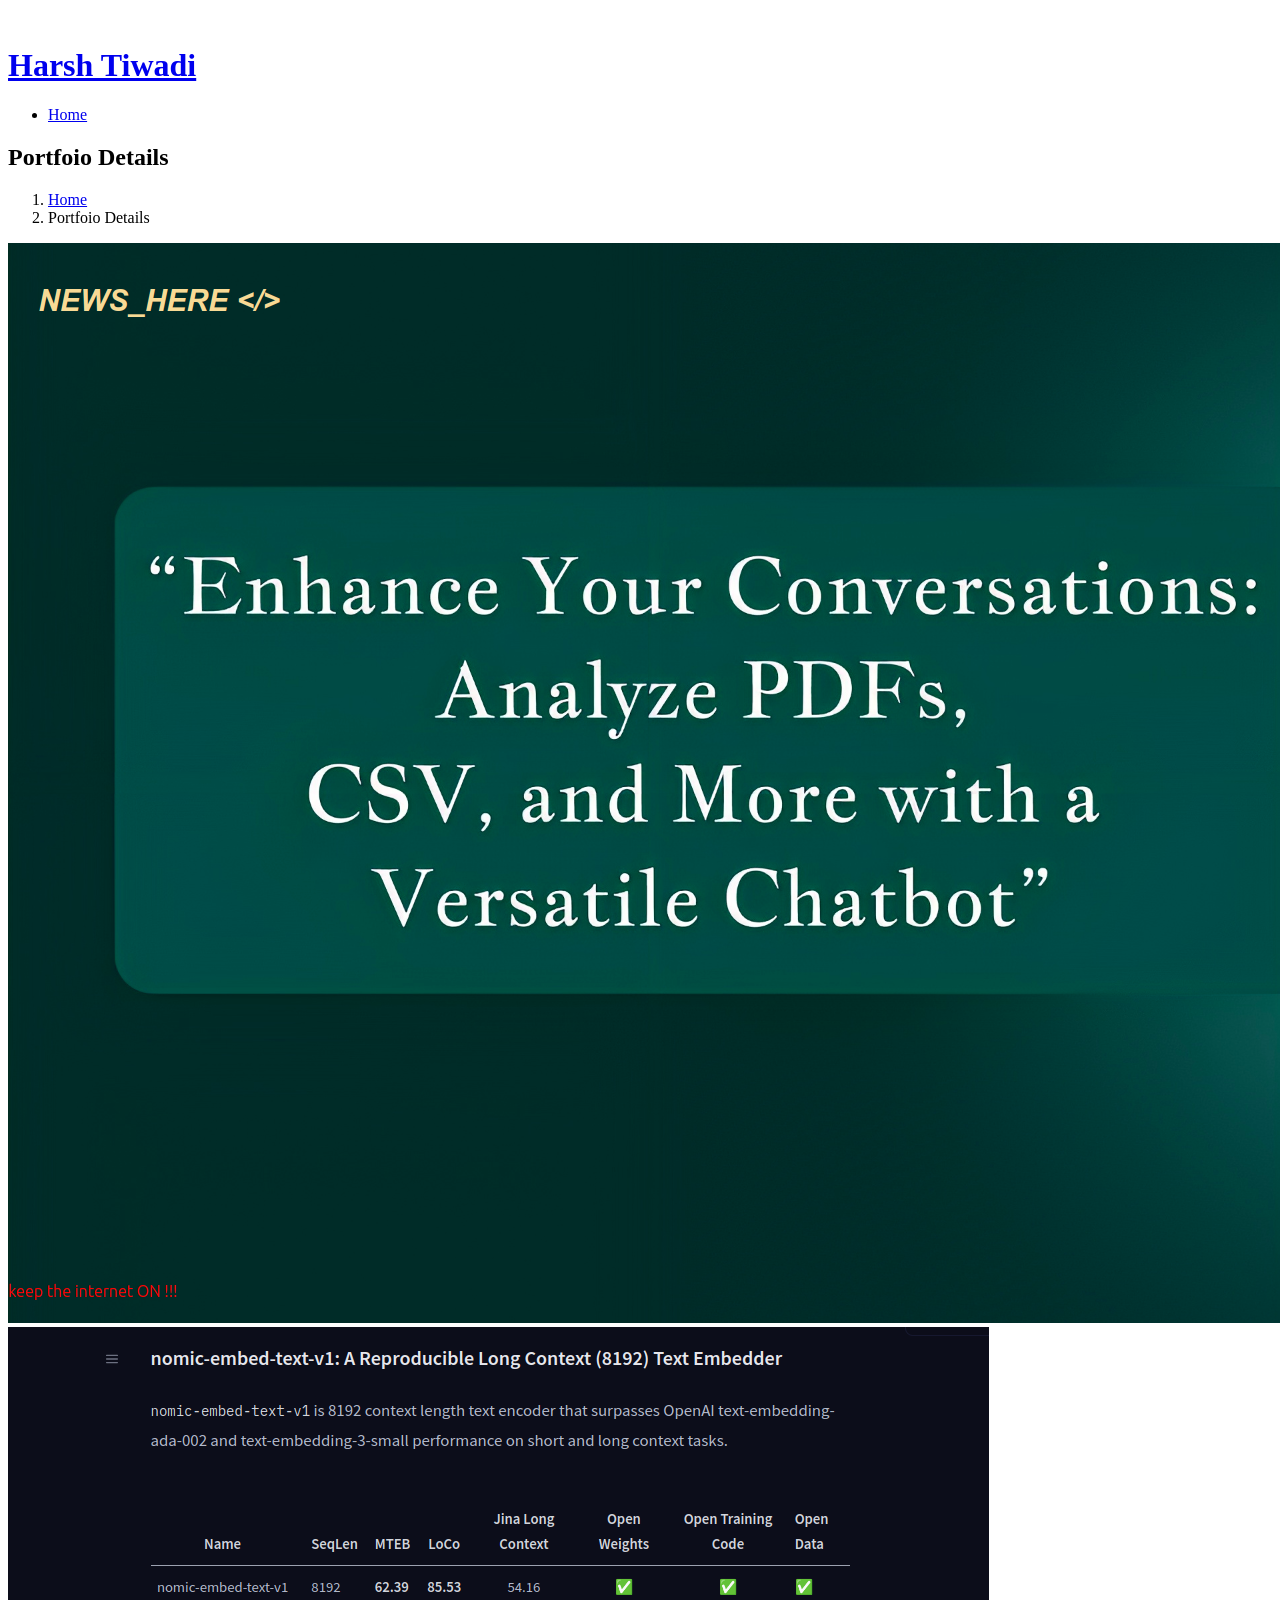
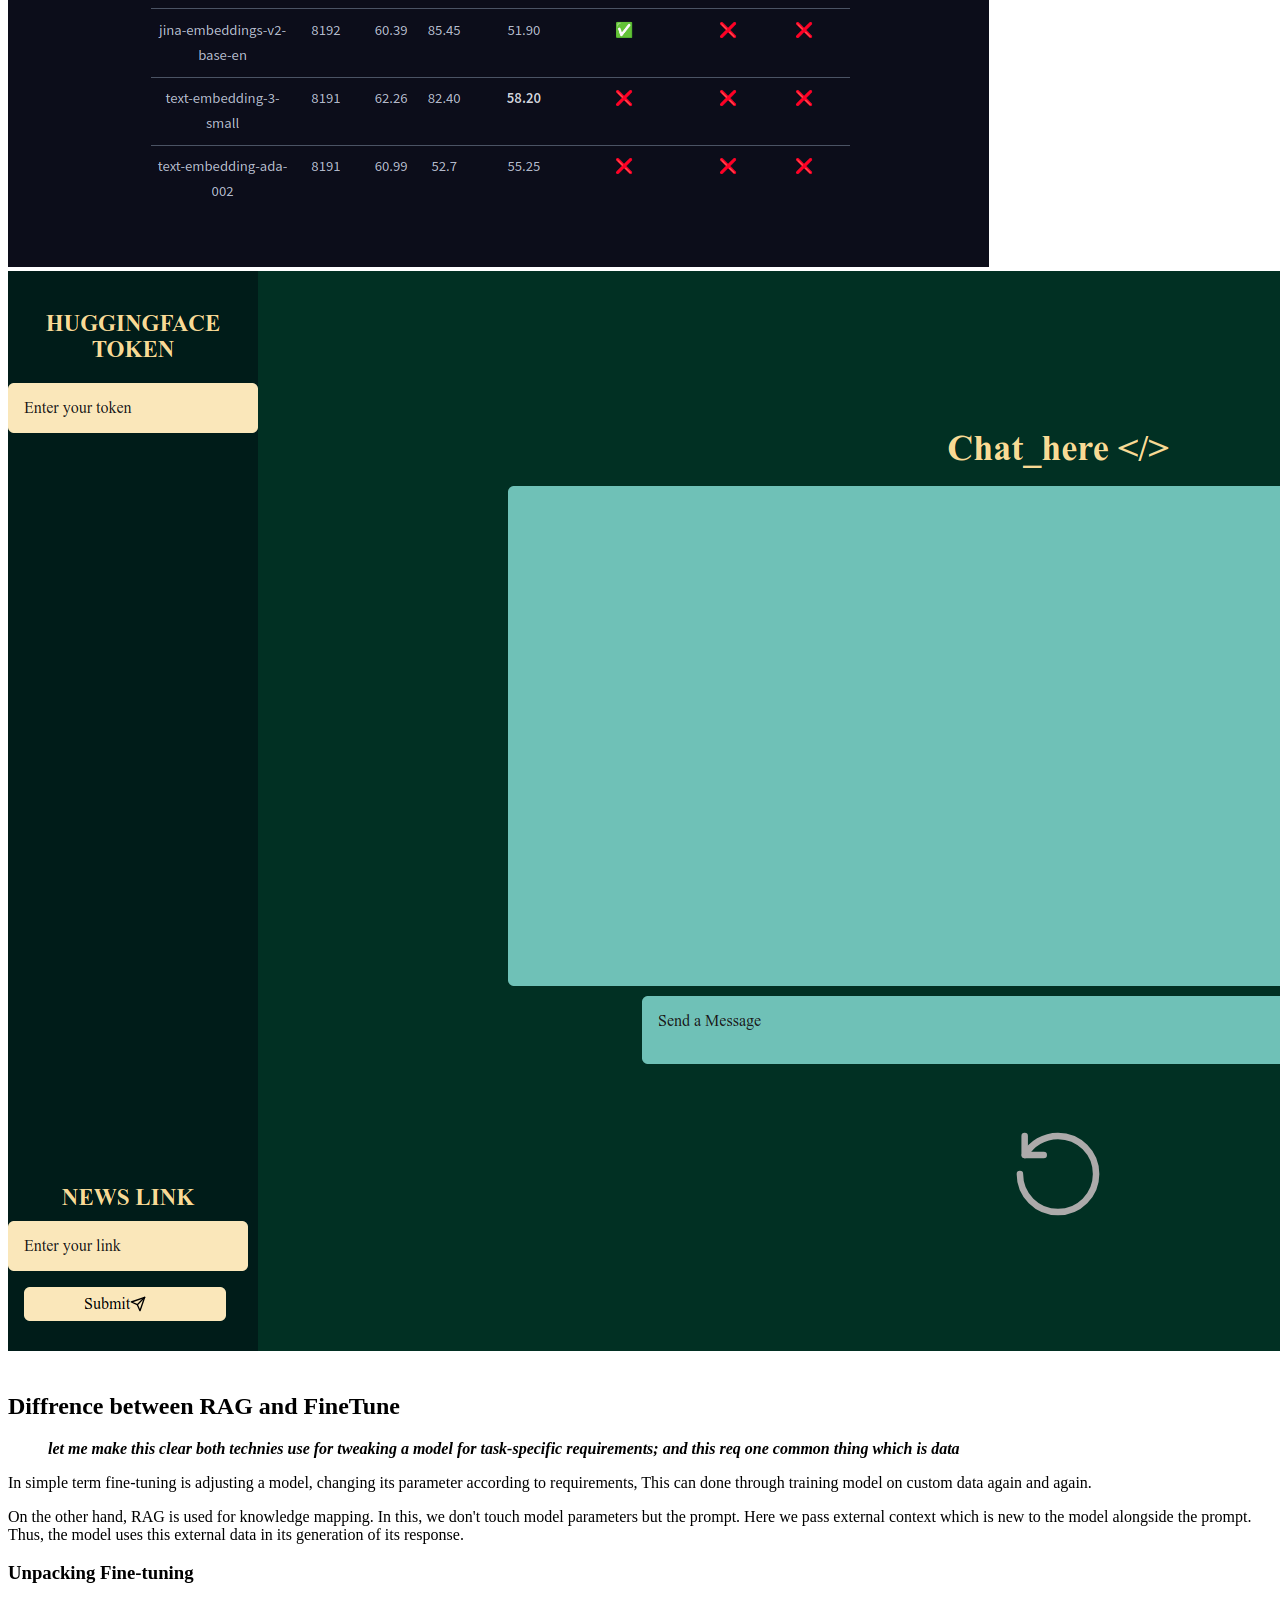
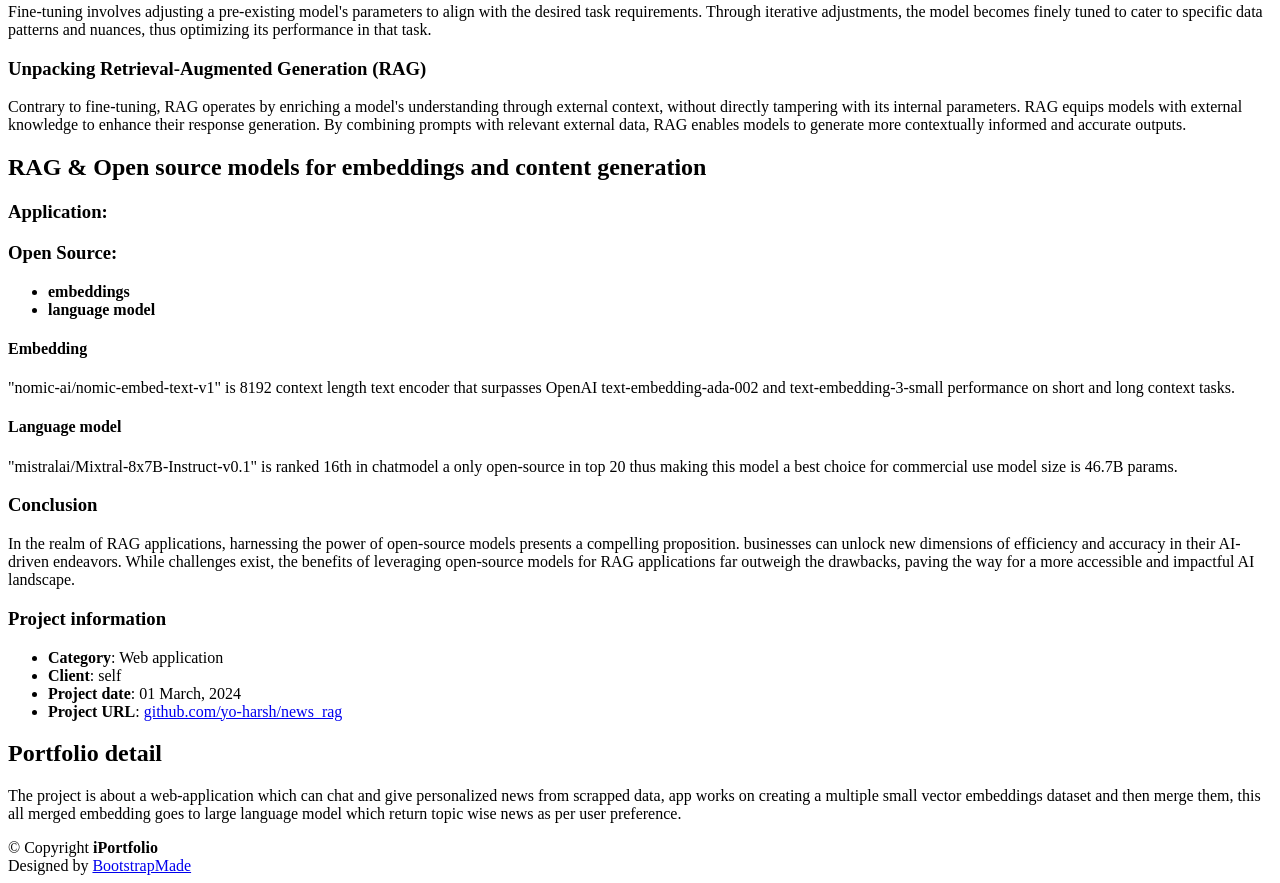
==== project1.html @ 17e48634 "Added new images" ====
<!DOCTYPE html>
<html lang="en">

<head>
  <meta charset="utf-8">
  <meta content="width=device-width, initial-scale=1.0" name="viewport">

  <title>Portfolio Details - iPortfolio Bootstrap Template</title>
  <meta content="" name="description">
  <meta content="" name="keywords">

  <!-- Favicons -->
  <link href="assets/img/favicon.png" rel="icon">
  <link href="assets/img/apple-touch-icon.png" rel="apple-touch-icon">

  <!-- Google Fonts -->
  <link href="https://fonts.googleapis.com/css?family=Open+Sans:300,300i,400,400i,600,600i,700,700i|Raleway:300,300i,400,400i,500,500i,600,600i,700,700i|Poppins:300,300i,400,400i,500,500i,600,600i,700,700i" rel="stylesheet">

  <!-- Vendor CSS Files -->
  <link href="assets/vendor/aos/aos.css" rel="stylesheet">
  <link href="assets/vendor/bootstrap/css/bootstrap.min.css" rel="stylesheet">
  <link href="assets/vendor/bootstrap-icons/bootstrap-icons.css" rel="stylesheet">
  <link href="assets/vendor/boxicons/css/boxicons.min.css" rel="stylesheet">
  <link href="assets/vendor/glightbox/css/glightbox.min.css" rel="stylesheet">
  <link href="assets/vendor/swiper/swiper-bundle.min.css" rel="stylesheet">

  <!-- Template Main CSS File -->
  <link href="assets/css/style.css" rel="stylesheet">

  <!-- =======================================================
  * Template Name: iPortfolio
  * Updated: Nov 17 2023 with Bootstrap v5.3.2
  * Template URL: https://bootstrapmade.com/iportfolio-bootstrap-portfolio-websites-template/
  * Author: BootstrapMade.com
  * License: https://bootstrapmade.com/license/
  ======================================================== -->
</head>

<body>

  <!-- ======= Mobile nav toggle button ======= -->
  <i class="bi bi-list mobile-nav-toggle d-xl-none"></i>

  <!-- ======= Header ======= -->
  <header id="header">
    <div class="d-flex flex-column">

      <div class="profile">
        <img src="assets/img/profile-img.png" alt="" class="img-fluid rounded-circle">
        <h1 class="text-light"><a href="index.html">Harsh Tiwadi</a></h1>
        <div class="social-links mt-3 text-center">
          <a href="https://www.linkedin.com/in/harshtiwadi/" target="_blank" class="linkedin"><i class="bx bxl-linkedin"></i></a>
          <a href="https://github.com/yo-harsh" target="_blank" class="github"><i class="bx bxl-github"></i></a>
          <a href="mailto:harshtiwadi03@gmail.com" target="_blank" class="github"><i class="bx bxl-gmail"></i></a>
        </div>
      </div>

      <nav id="navbar" class="nav-menu navbar">
        <ul>
          <li><a href="index.html" class="nav-link scrollto active"><i class="bx bx-home"></i> <span>Home</span></a></li>
        </ul>
      </nav><!-- .nav-menu -->
    </div>
  </header><!-- End Header -->

  <main id="main">

    <!-- ======= Breadcrumbs ======= -->
    <section id="breadcrumbs" class="breadcrumbs">
      <div class="container">

        <div class="d-flex justify-content-between align-items-center">
          <h2>Portfoio Details</h2>
          <ol>
            <li><a href="index.html">Home</a></li>
            <li>Portfoio Details</li>
          </ol>
        </div>

      </div>
    </section><!-- End Breadcrumbs -->

    <!-- ======= Portfolio Details Section ======= -->
    <section id="portfolio-details" class="portfolio-details">
      <div class="container">


        <div class="row gy-4">

          <div class="col-lg-8">
            <div class="portfolio-details-slider swiper">
              <div class="swiper-wrapper align-items-center">

                <div class="swiper-slide">
                  <img src="assets/img/project1/Screenshot from 2024-03-22 08-34-01.png" alt="">
                  </div>

                <div class="swiper-slide">
                  <img src="assets/img/project1/Screenshot from 2024-04-02 19-41-05.png" alt="">
                </div>

                <div class="swiper-slide">
                  <img src="assets/img/project1/Screenshot from 2024-03-22 08-34-13.png" alt="">
                </div>



              </div>
              <div class="swiper-pagination"></div>
            </div>
            <div class="">
              <br>
                  <b><h1>Diffrence between RAG and FineTune</h1></b>

                  <blockquote>
                    <b><p><em>let me make this clear both technies use for tweaking a model for task-specific requirements; and this req one common thing which is data</em></p></b>
                  </blockquote>

                  <p>In simple term fine-tuning is adjusting a model, changing its parameter according to requirements, This can done through training model on custom data again and again.</p>

                  <p>On the other hand, RAG is used for knowledge mapping. In this, we don't touch model parameters but the prompt. Here we pass external context which is new to the model alongside the prompt. Thus, the model uses this external data in its generation of its response.</p>

                  <h3>Unpacking Fine-tuning</h3>

                  <p>Fine-tuning involves adjusting a pre-existing model's parameters to align with the desired task requirements. Through iterative adjustments, the model becomes finely tuned to cater to specific data patterns and nuances, thus optimizing its performance in that task.</p>

                  <h3>Unpacking Retrieval-Augmented Generation (RAG)</h3>

                  <p>Contrary to fine-tuning, RAG operates by enriching a model's understanding through external context, without directly tampering with its internal parameters. RAG equips models with external knowledge to enhance their response generation. By combining prompts with relevant external data, RAG enables models to generate more contextually informed and accurate outputs.</p>

                  <h1>RAG & Open source models for embeddings and content generation</h1>

                  <h3>Application:</h3>

                  <h3>Open Source:</h3>

                  <ul>
                    <li><strong>embeddings</strong></li>
                    <li><strong>language model</strong></li>
                  </ul>

                  <h4>Embedding</h4>

                  <p>"nomic-ai/nomic-embed-text-v1" is 8192 context length text encoder that surpasses OpenAI text-embedding-ada-002 and text-embedding-3-small performance on short and long context tasks.</p>

                  <h4>Language model</h4>

                  <p>"mistralai/Mixtral-8x7B-Instruct-v0.1" is ranked 16th in chatmodel a only open-source in top 20 thus making this model a best choice for commercial use model size is 46.7B params.</p>

                  <h3>Conclusion</h3>

                  <p>In the realm of RAG applications, harnessing the power of open-source models presents a compelling proposition. businesses can unlock new dimensions of efficiency and accuracy in their AI-driven endeavors. While challenges exist, the benefits of leveraging open-source models for RAG applications far outweigh the drawbacks, paving the way for a more accessible and impactful AI landscape.</p>
                </div>
          </div>

          <div class="col-lg-4">
            <div class="portfolio-info">
              <h3>Project information</h3>
              <ul>
                <li><strong>Category</strong>: Web application</li>
                <li><strong>Client</strong>: self</li>
                <li><strong>Project date</strong>: 01 March, 2024</li>
                <li><strong>Project URL</strong>: <a href="https://github.com/yo-harsh/news_rag">github.com/yo-harsh/news_rag</a></li>
              </ul>
            </div>
            <div class="project-description">
              <h2>Portfolio detail</h2>
              <p>
                The project is about a web-application which can chat and give personalized news from scrapped data, app works on creating a multiple small vector embeddings dataset and then merge them, this all merged embedding goes to large language model which return topic wise news as per user preference.
              </p>
            </div>
          </div>

        </div>

      </div>
    </section><!-- End Portfolio Details Section -->

  </main><!-- End #main -->

  <!-- ======= Footer ======= -->
  <footer id="footer">
    <div class="container">
      <div class="copyright">
        &copy; Copyright <strong><span>iPortfolio</span></strong>
      </div>
      <div class="credits">
        <!-- All the links in the footer should remain intact. -->
        <!-- You can delete the links only if you purchased the pro version. -->
        <!-- Licensing information: https://bootstrapmade.com/license/ -->
        <!-- Purchase the pro version with working PHP/AJAX contact form: https://bootstrapmade.com/iportfolio-bootstrap-portfolio-websites-template/ -->
        Designed by <a href="https://bootstrapmade.com/">BootstrapMade</a>
      </div>
    </div>
  </footer><!-- End  Footer -->

  <a href="#" class="back-to-top d-flex align-items-center justify-content-center"><i class="bi bi-arrow-up-short"></i></a>

  <!-- Vendor JS Files -->
  <script src="assets/vendor/purecounter/purecounter_vanilla.js"></script>
  <script src="assets/vendor/aos/aos.js"></script>
  <script src="assets/vendor/bootstrap/js/bootstrap.bundle.min.js"></script>
  <script src="assets/vendor/glightbox/js/glightbox.min.js"></script>
  <script src="assets/vendor/isotope-layout/isotope.pkgd.min.js"></script>
  <script src="assets/vendor/swiper/swiper-bundle.min.js"></script>
  <script src="assets/vendor/typed.js/typed.umd.js"></script>
  <script src="assets/vendor/waypoints/noframework.waypoints.js"></script>
  <script src="assets/vendor/php-email-form/validate.js"></script>

  <!-- Template Main JS File -->
  <script src="assets/js/main.js"></script>

</body>

</html>
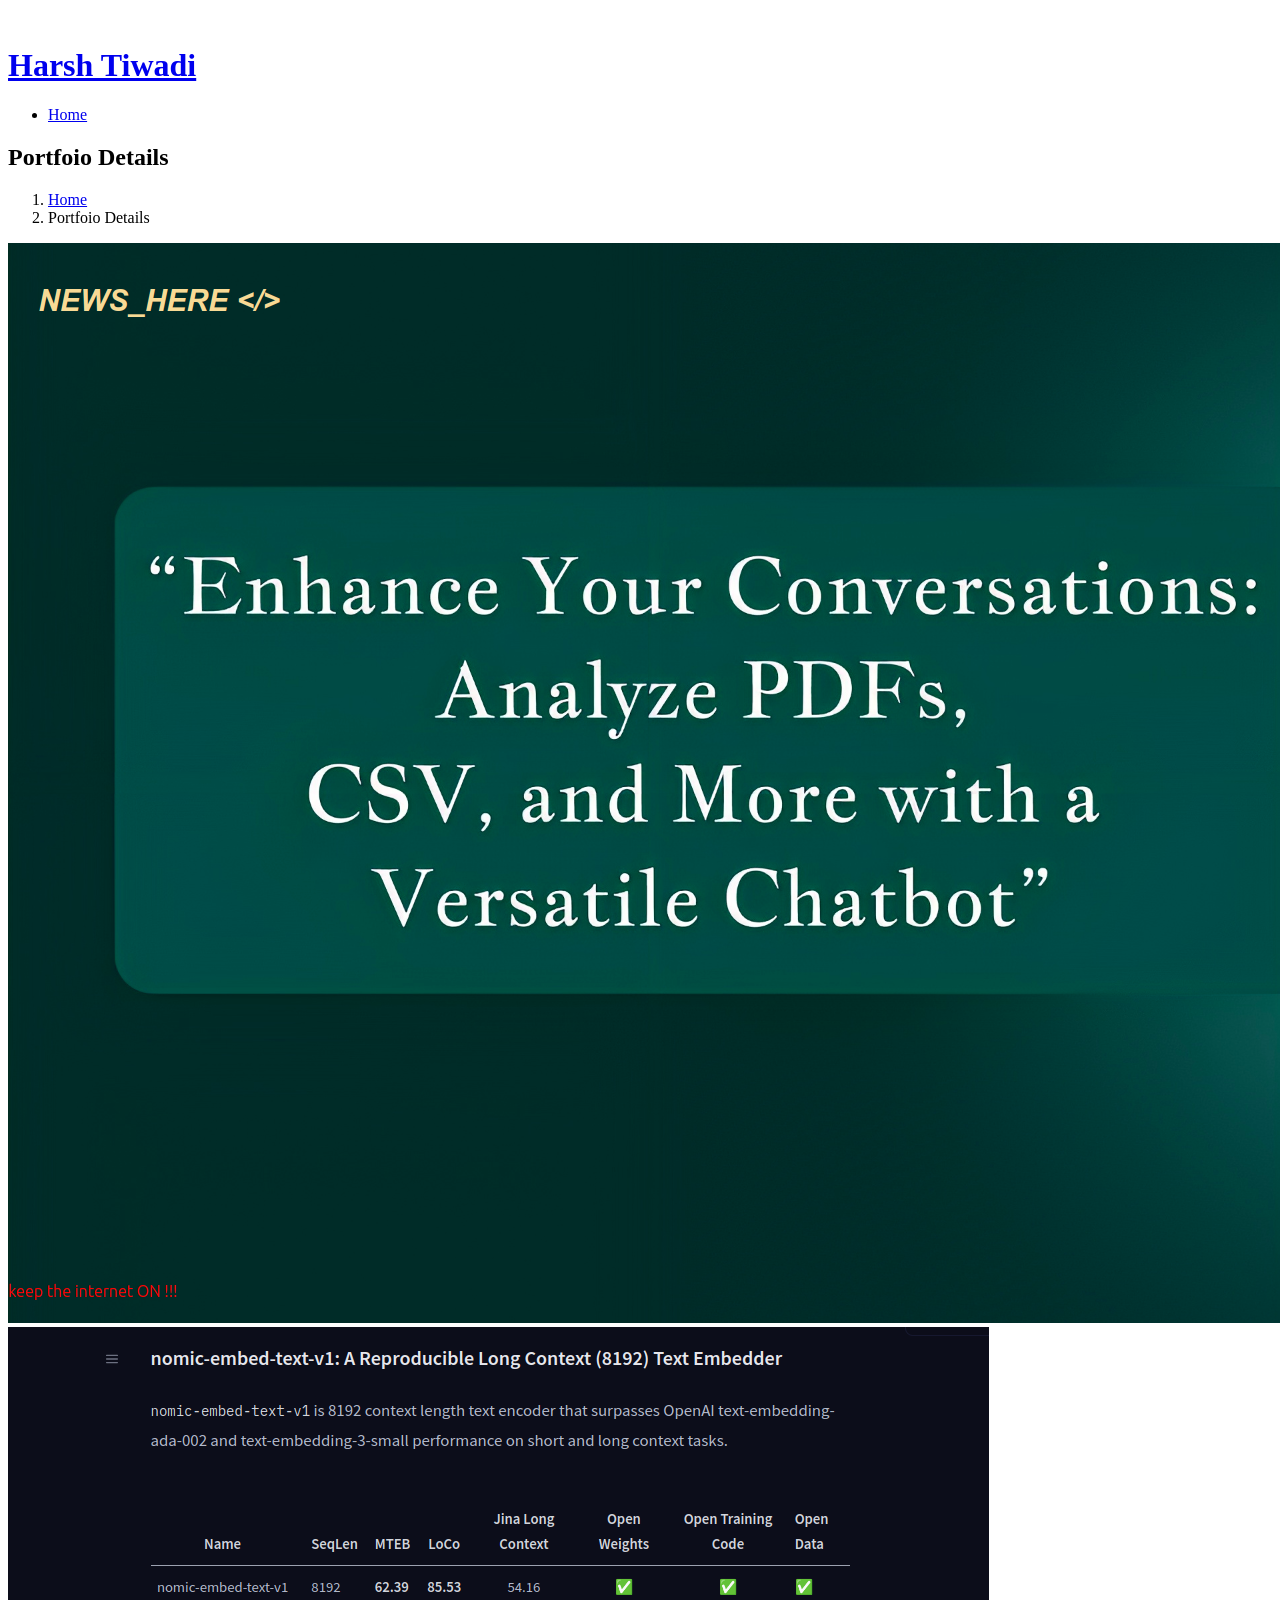
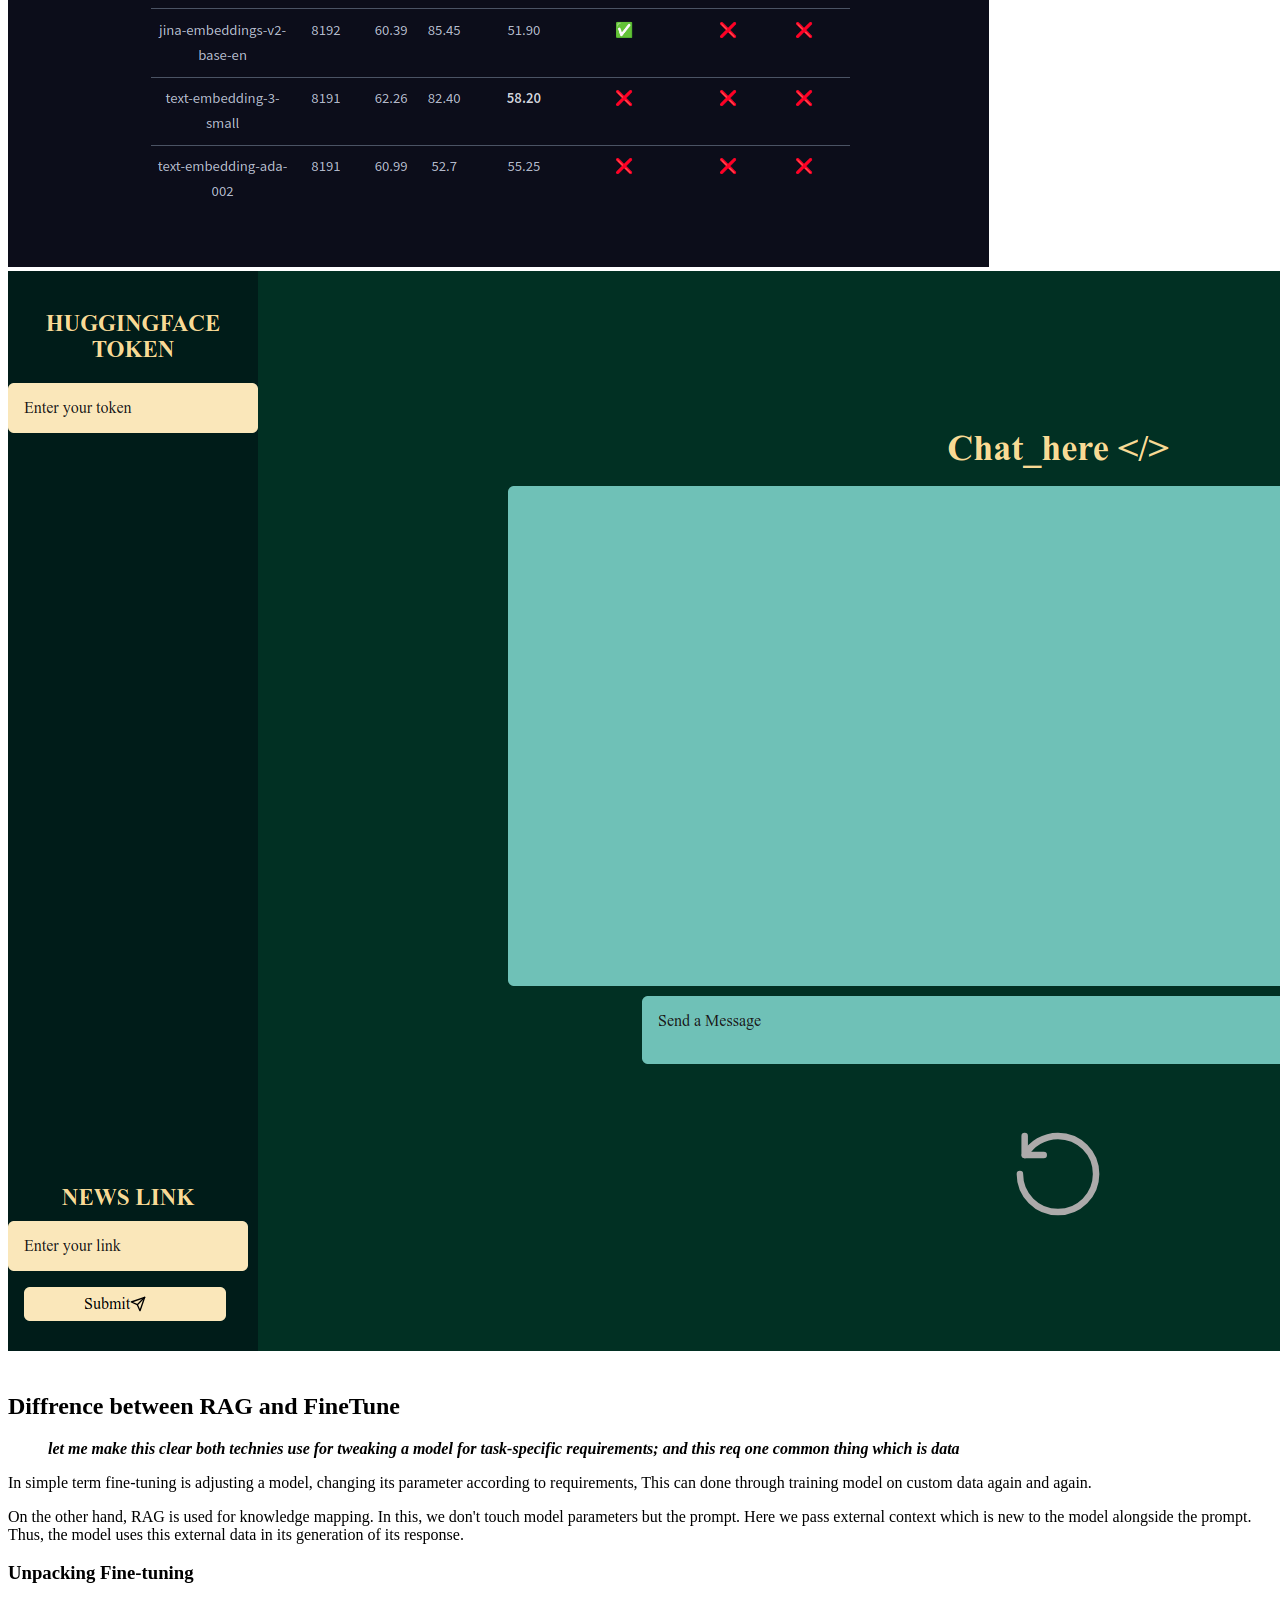
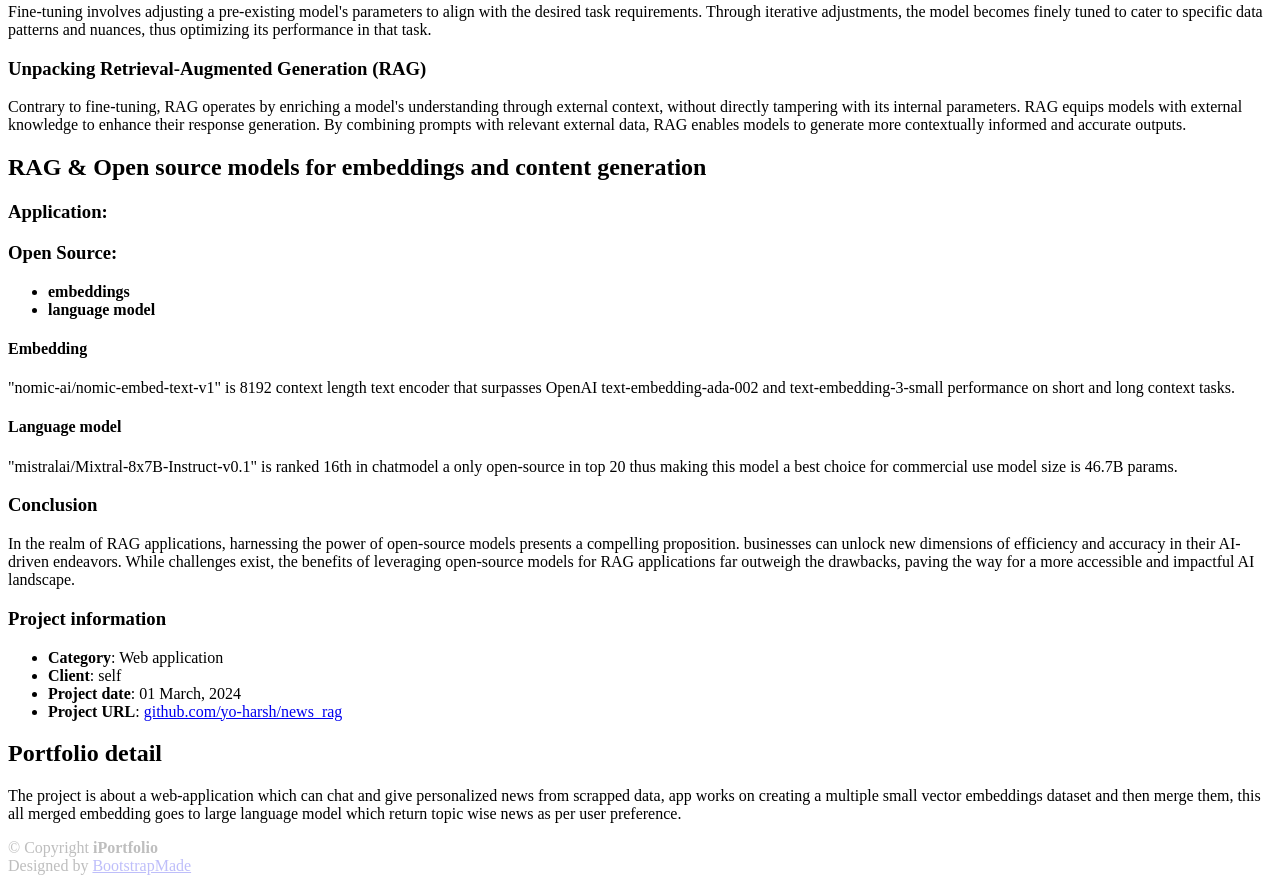
==== commit 26a86c10: "Update" ====
--- a/project1.html
+++ b/project1.html
@@ -179,7 +179,7 @@
   </main><!-- End #main -->
 
   <!-- ======= Footer ======= -->
-  <footer id="footer">
+  <footer id="footer" style="opacity: 0.25;">
     <div class="container">
       <div class="copyright">
         &copy; Copyright <strong><span>iPortfolio</span></strong>
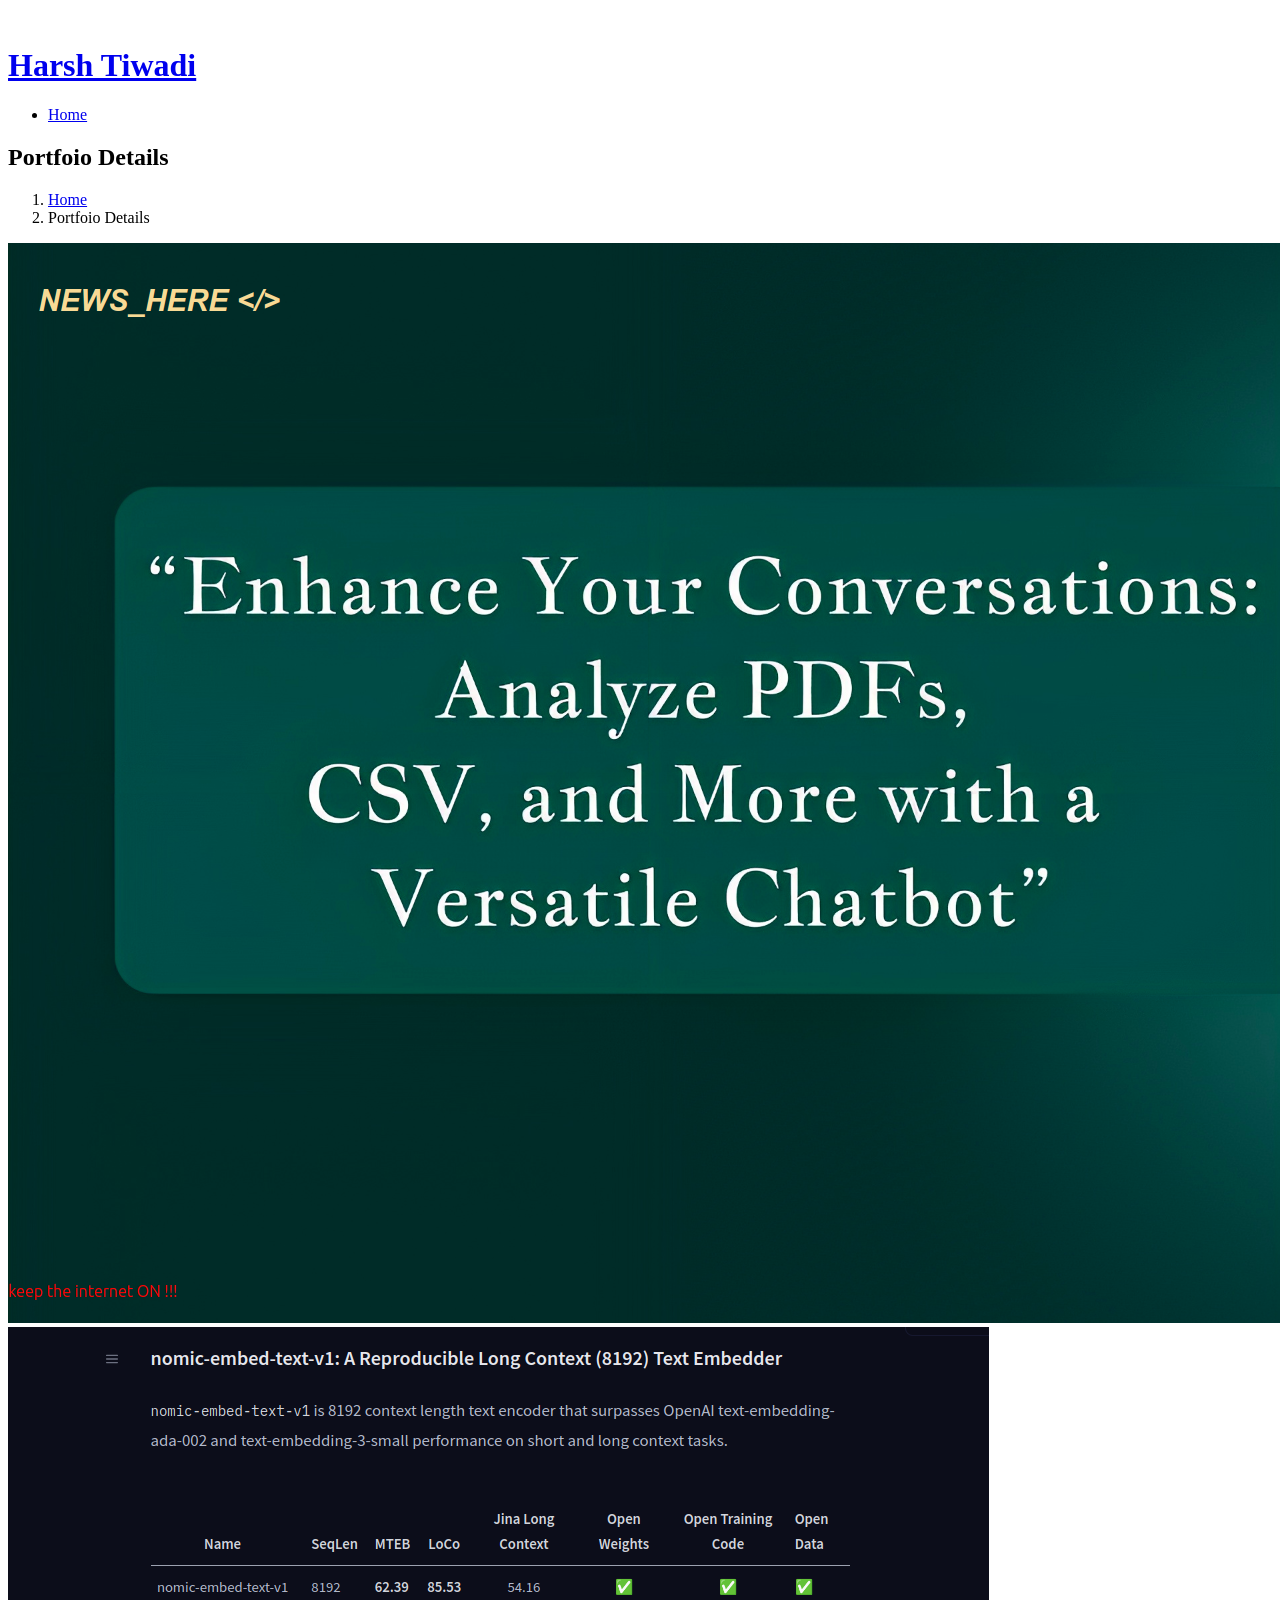
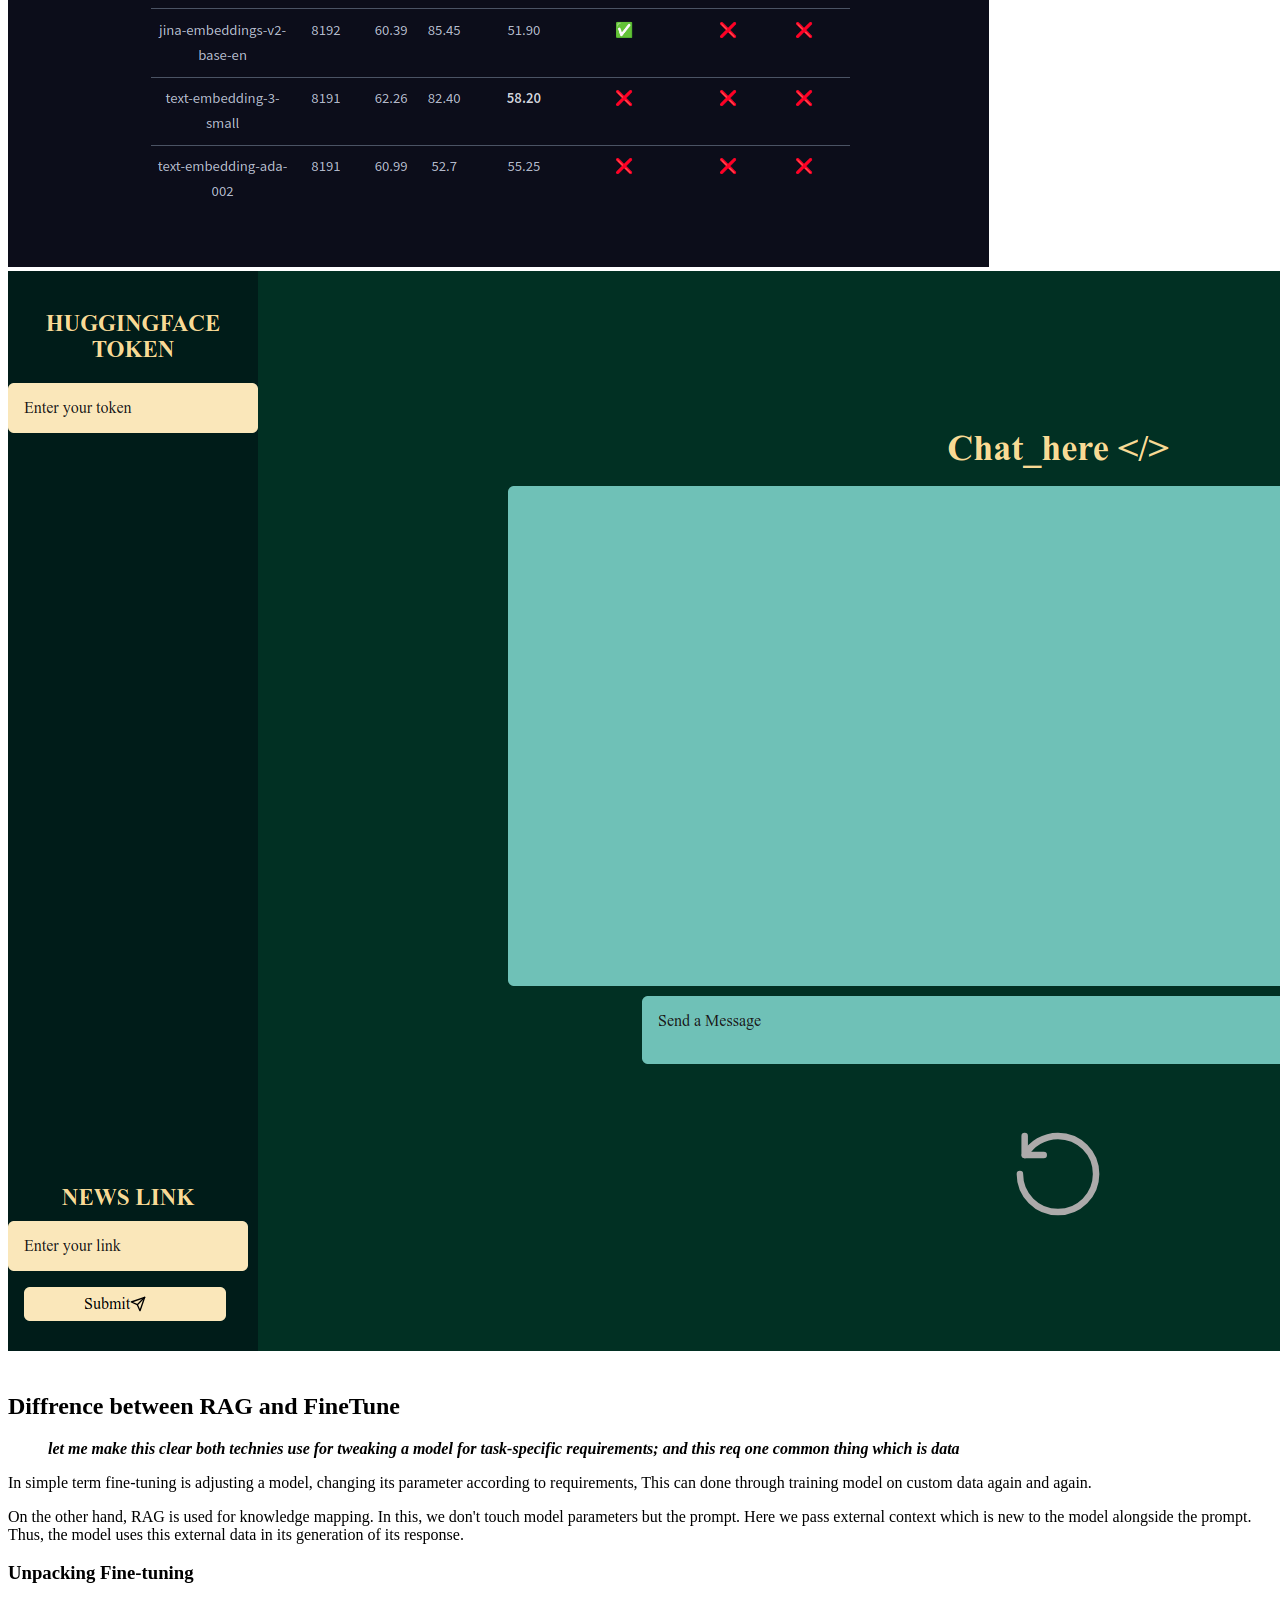
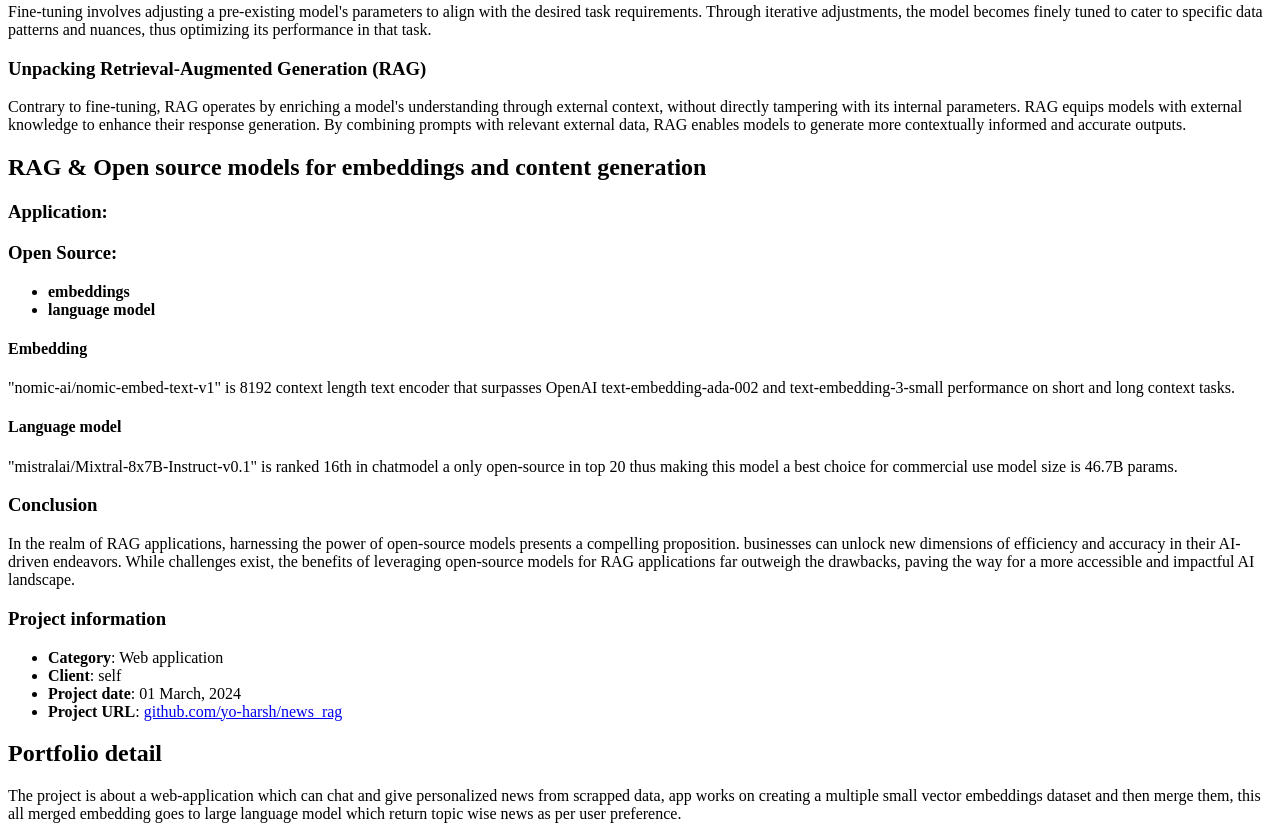
==== commit d1636994: "updated" ====
--- a/project1.html
+++ b/project1.html
@@ -178,22 +178,6 @@
 
   </main><!-- End #main -->
 
-  <!-- ======= Footer ======= -->
-  <footer id="footer" style="opacity: 0.25;">
-    <div class="container">
-      <div class="copyright">
-        &copy; Copyright <strong><span>iPortfolio</span></strong>
-      </div>
-      <div class="credits">
-        <!-- All the links in the footer should remain intact. -->
-        <!-- You can delete the links only if you purchased the pro version. -->
-        <!-- Licensing information: https://bootstrapmade.com/license/ -->
-        <!-- Purchase the pro version with working PHP/AJAX contact form: https://bootstrapmade.com/iportfolio-bootstrap-portfolio-websites-template/ -->
-        Designed by <a href="https://bootstrapmade.com/">BootstrapMade</a>
-      </div>
-    </div>
-  </footer><!-- End  Footer -->
-
   <a href="#" class="back-to-top d-flex align-items-center justify-content-center"><i class="bi bi-arrow-up-short"></i></a>
 
   <!-- Vendor JS Files -->
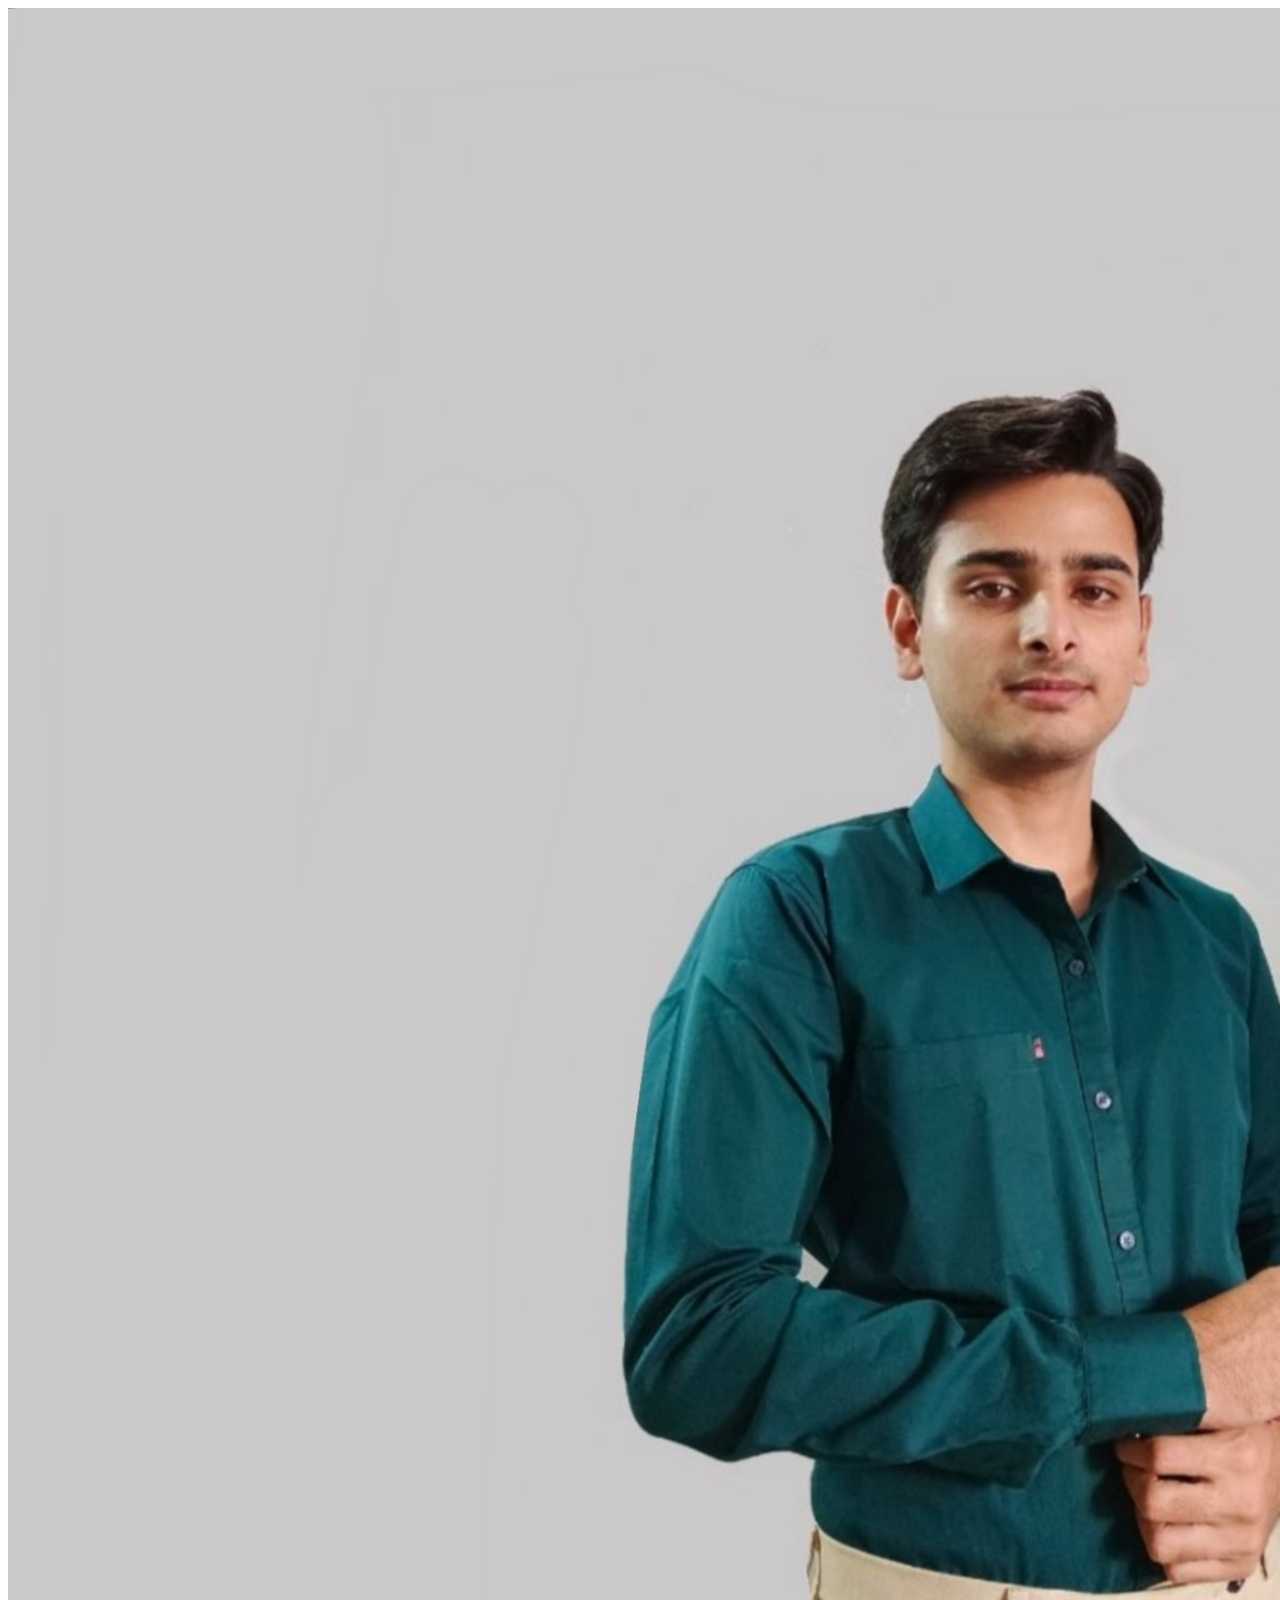
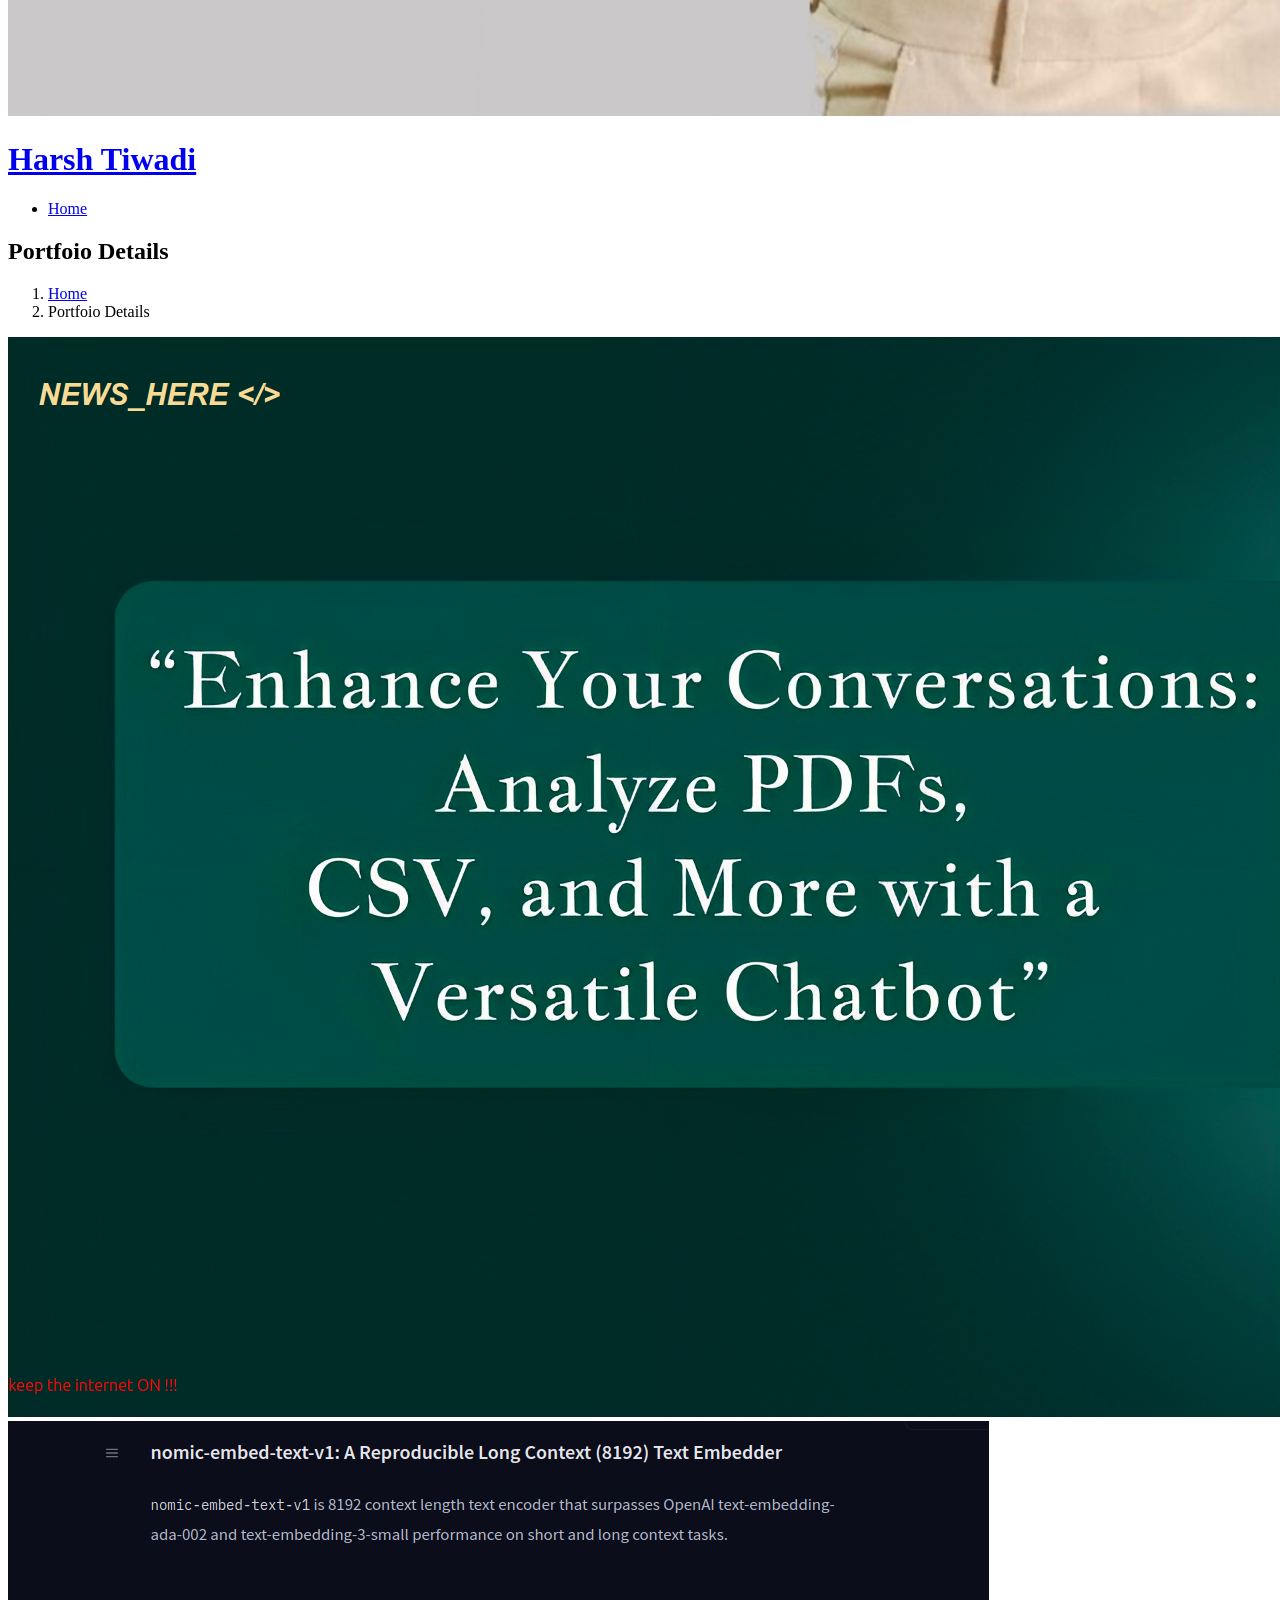
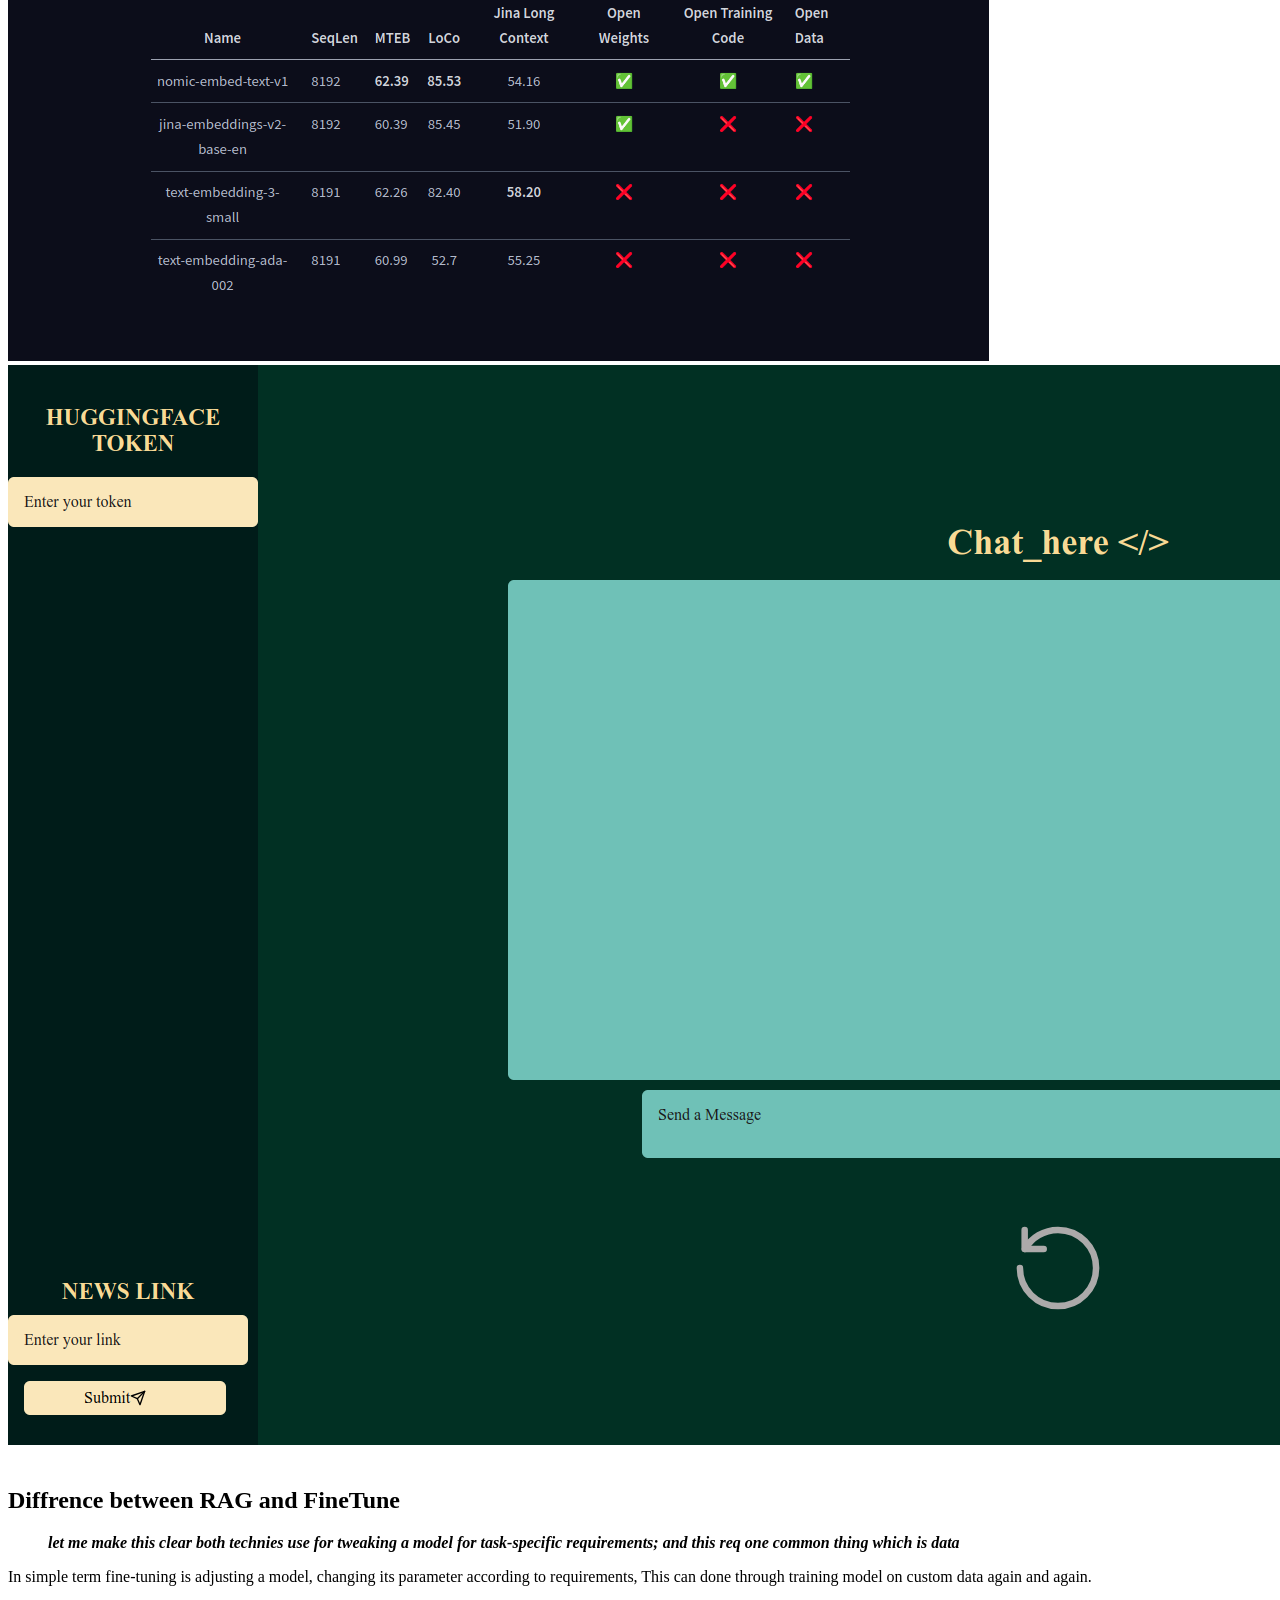
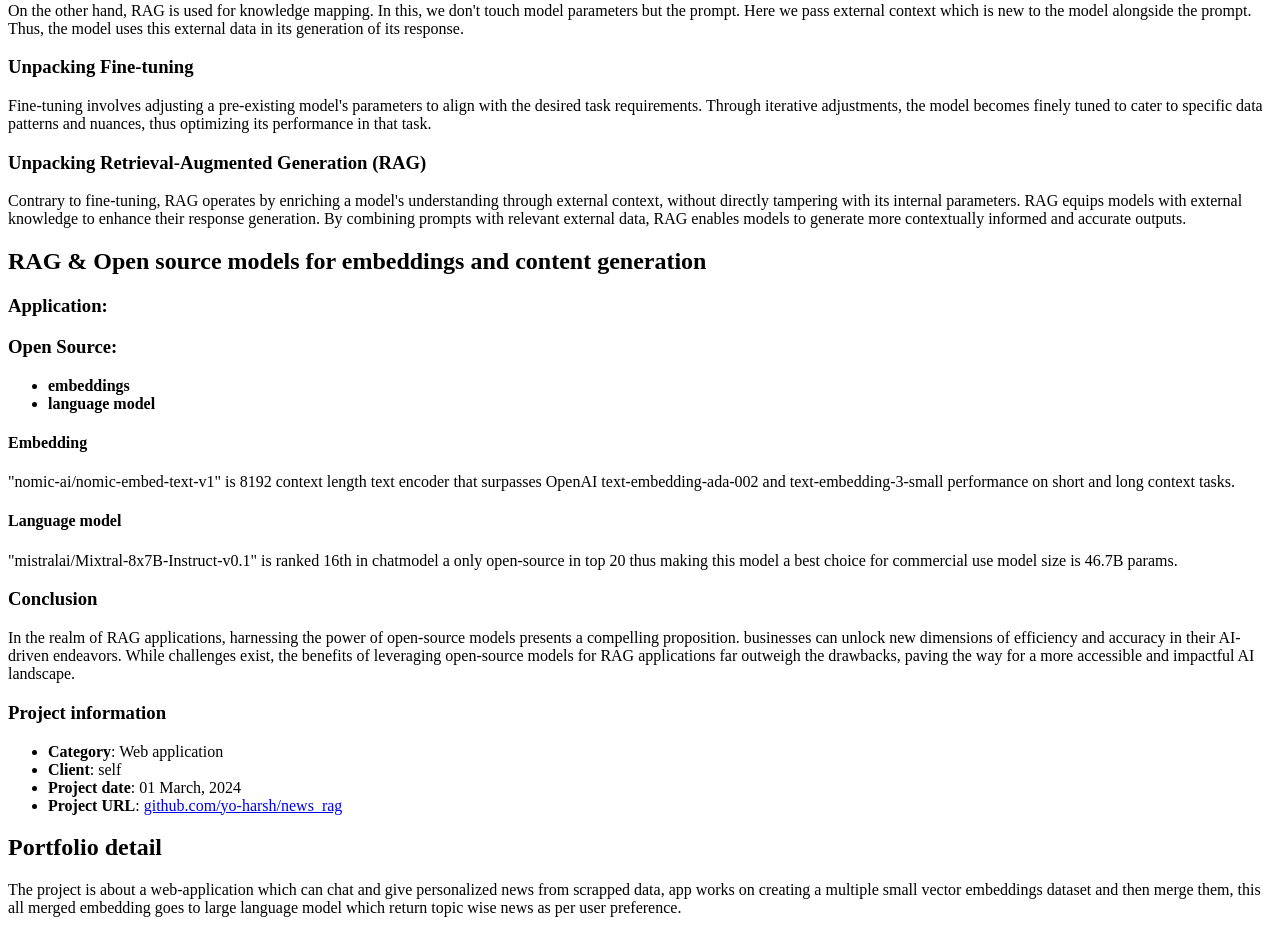
==== commit 3b239c68: "Update image" ====
--- a/project1.html
+++ b/project1.html
@@ -46,7 +46,7 @@
     <div class="d-flex flex-column">
 
       <div class="profile">
-        <img src="assets/img/profile-img.png" alt="" class="img-fluid rounded-circle">
+        <img src="assets/img/harsh_img.jpg" alt="" class="img-fluid rounded-circle">
         <h1 class="text-light"><a href="index.html">Harsh Tiwadi</a></h1>
         <div class="social-links mt-3 text-center">
           <a href="https://www.linkedin.com/in/harshtiwadi/" target="_blank" class="linkedin"><i class="bx bxl-linkedin"></i></a>
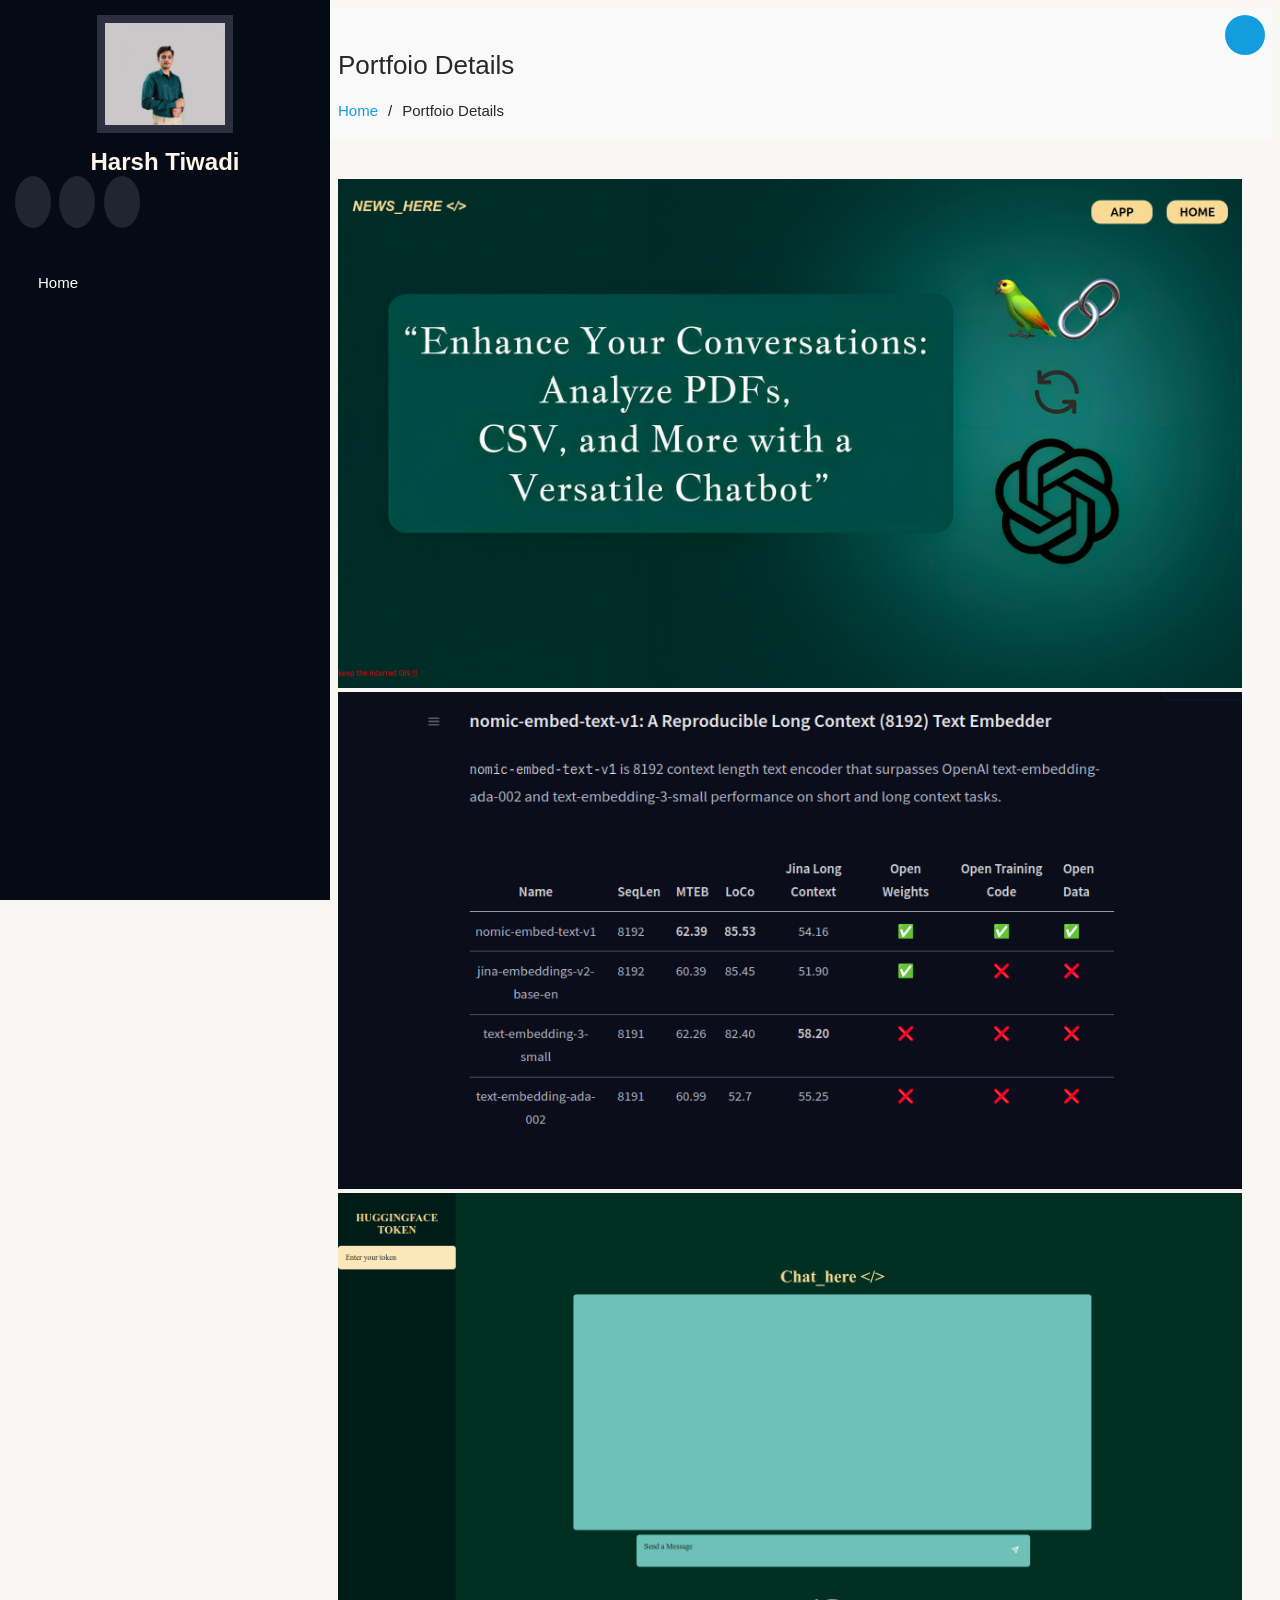
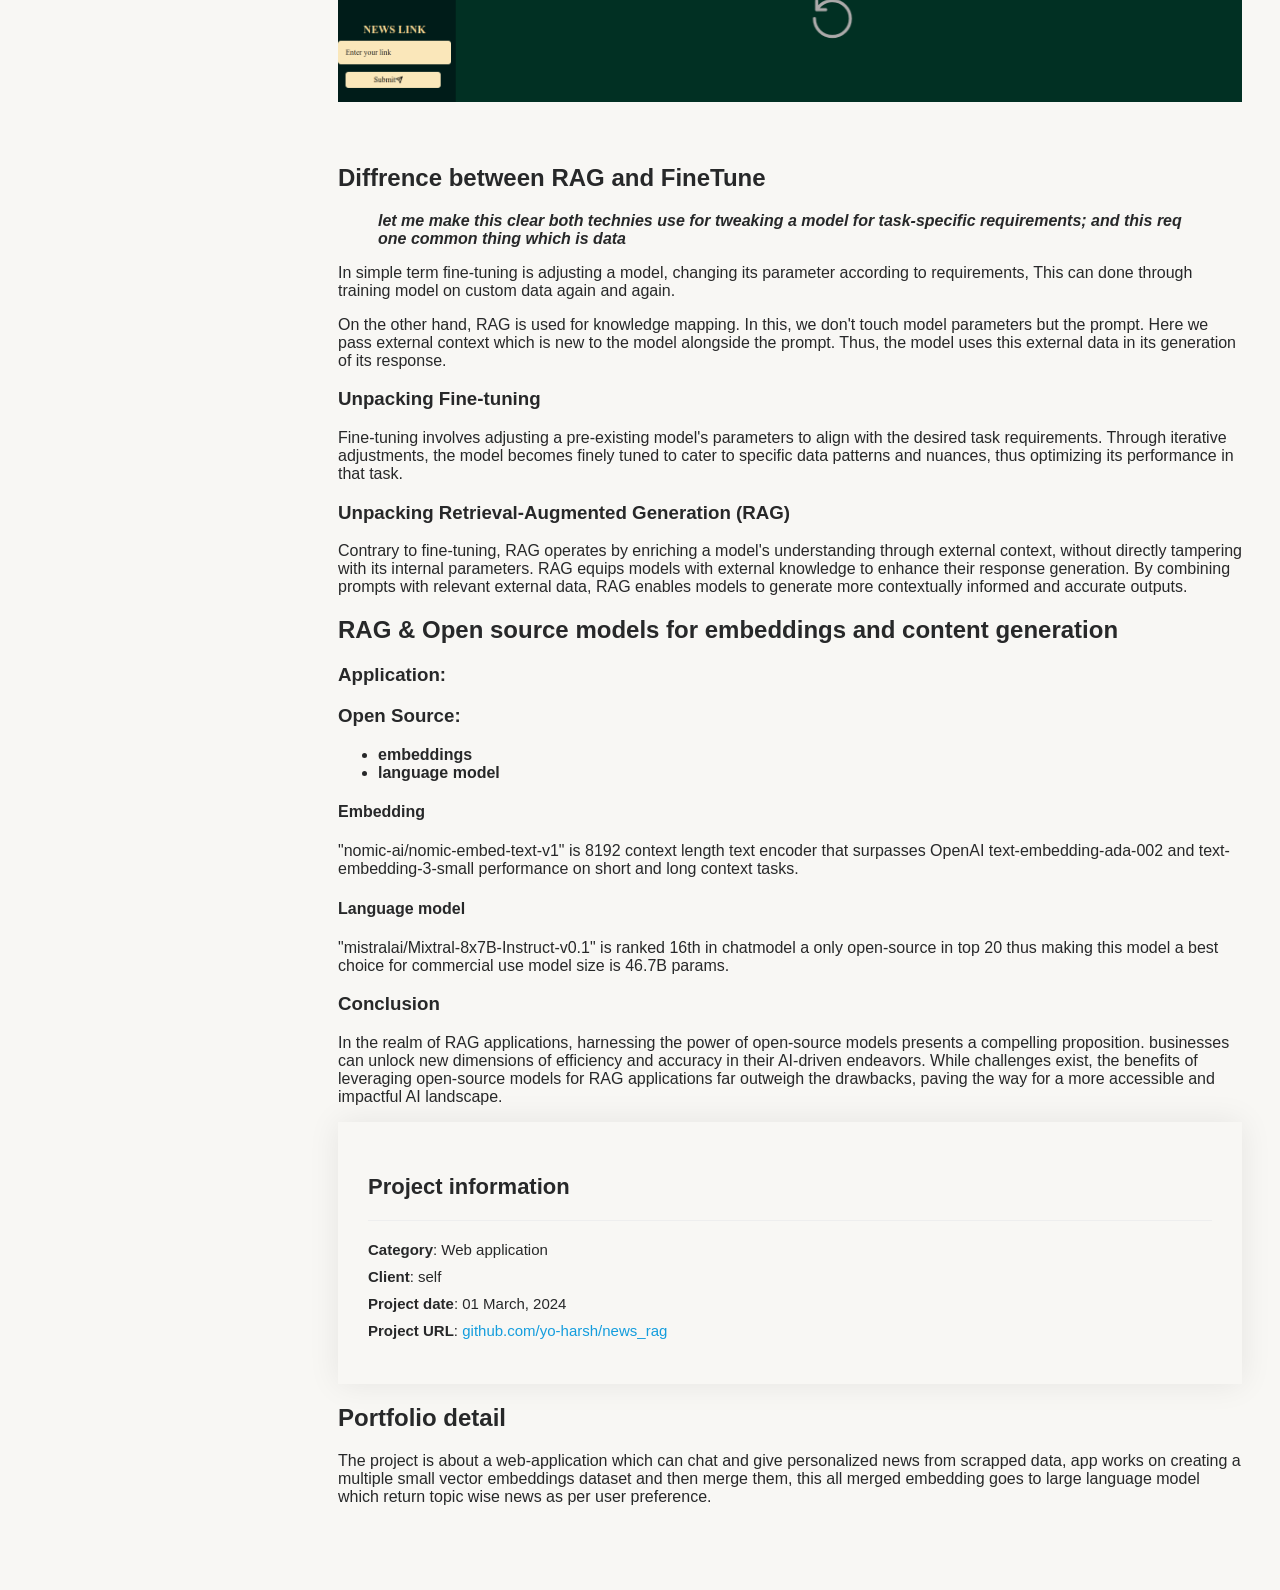
==== commit 79ce7b0f: "updated" ====
--- a/project1.html
+++ b/project1.html
@@ -10,8 +10,8 @@
   <meta content="" name="keywords">
 
   <!-- Favicons -->
-  <link href="assets/img/favicon.png" rel="icon">
-  <link href="assets/img/apple-touch-icon.png" rel="apple-touch-icon">
+  <link href="assets/img/Iconarchive-Cute-Animal-Cute-Cat.1024.png" rel="icon">
+  <link href="assets/img/Iconarchive-Cute-Animal-Cute-Cat.1024.png" rel="apple-touch-icon">
 
   <!-- Google Fonts -->
   <link href="https://fonts.googleapis.com/css?family=Open+Sans:300,300i,400,400i,600,600i,700,700i|Raleway:300,300i,400,400i,500,500i,600,600i,700,700i|Poppins:300,300i,400,400i,500,500i,600,600i,700,700i" rel="stylesheet">
--- a/assets/css/style.css
+++ b/assets/css/style.css
@@ -0,0 +1,779 @@
+/**
+* Template Name: iPortfolio
+* Updated: Nov 17 2023 with Bootstrap v5.3.2
+* Template URL: https://bootstrapmade.com/iportfolio-bootstrap-portfolio-websites-template/
+* Author: BootstrapMade.com
+* License: https://bootstrapmade.com/license/
+*/
+
+/*--------------------------------------------------------------
+# General
+--------------------------------------------------------------*/
+body {
+  font-family: "Open Sans", sans-serif;
+  color: #272829;
+  background-color: #F8F7F4;
+}
+
+a {
+  color: #149ddd;
+  text-decoration: none;
+}
+
+a:hover {
+  color: #37b3ed;
+  text-decoration: none;
+}
+
+h1,
+h2,
+h3,
+h4,
+h5,
+h6 {
+  font-family: "Raleway", sans-serif;
+}
+
+/*--------------------------------------------------------------
+# Back to top button
+--------------------------------------------------------------*/
+.back-to-top {
+  position: fixed;
+  visibility: hidden;
+  opacity: 0;
+  right: 15px;
+  bottom: 15px;
+  z-index: 996;
+  background: #149ddd;
+  width: 40px;
+  height: 40px;
+  border-radius: 50px;
+  transition: all 0.4s;
+}
+
+.back-to-top i {
+  font-size: 28px;
+  color: #FFF5EA;
+  line-height: 0;
+}
+
+.back-to-top:hover {
+  background: #2eafec;
+  color: #FFF5EA;
+}
+
+.back-to-top.active {
+  visibility: visible;
+  opacity: 1;
+}
+
+/*--------------------------------------------------------------
+# Header
+--------------------------------------------------------------*/
+#header {
+  position: fixed;
+  top: 0;
+  left: 0;
+  bottom: 0;
+  width: 300px;
+  transition: all ease-in-out 0.5s;
+  z-index: 9997;
+  transition: all 0.5s;
+  padding: 0 15px;
+  background: #040b14;
+  overflow-y: auto;
+}
+
+#header .profile img {
+  margin: 15px auto;
+  display: block;
+  width: 120px;
+  border: 8px solid #2c2f3f;
+}
+
+#header .profile h1 {
+  font-size: 24px;
+  margin: 0;
+  padding: 0;
+  font-weight: 600;
+  -moz-text-align-last: center;
+  text-align-last: center;
+  font-family: "Poppins", sans-serif;
+}
+
+#header .profile h1 a,
+#header .profile h1 a:hover {
+  color: #FFF5EA;
+  text-decoration: none;
+}
+
+#header .profile .social-links a {
+  font-size: 18px;
+  display: inline-block;
+  background: #212431;
+  color: #FFF5EA;
+  line-height: 1;
+  padding: 8px 0;
+  margin-right: 4px;
+  border-radius: 50%;
+  text-align: center;
+  width: 36px;
+  height: 36px;
+  transition: 0.3s;
+}
+
+#header .profile .social-links a:hover {
+  background: #149ddd;
+  color: #FFF5EA;
+  text-decoration: none;
+}
+
+#main {
+  margin-left: 300px;
+}
+
+.container,
+.container-fluid {
+  padding-left: 30px;
+  padding-right: 30px;
+}
+
+@media (max-width: 1199px) {
+  #header {
+    left: -300px;
+  }
+
+  #main {
+    margin-left: 0;
+  }
+
+  .container,
+  .container-fluid {
+    padding-left: 12px;
+    padding-right: 12px;
+  }
+}
+
+/*--------------------------------------------------------------
+# Navigation Menu
+--------------------------------------------------------------*/
+/* Desktop Navigation */
+.nav-menu {
+  padding: 30px 0 0 0;
+}
+
+.nav-menu * {
+  margin: 0;
+  padding: 0;
+  list-style: none;
+}
+
+.nav-menu>ul>li {
+  position: relative;
+  white-space: nowrap;
+}
+
+.nav-menu a,
+.nav-menu a:focus {
+  display: flex;
+  align-items: center;
+  color: #a8a9b4;
+  padding: 12px 15px;
+  margin-bottom: 8px;
+  transition: 0.3s;
+  font-size: 15px;
+}
+
+.nav-menu a i,
+.nav-menu a:focus i {
+  font-size: 24px;
+  padding-right: 8px;
+  color: #6f7180;
+}
+
+.nav-menu a:hover,
+.nav-menu .active,
+.nav-menu .active:focus,
+.nav-menu li:hover>a {
+  text-decoration: none;
+  color: #fff;
+}
+
+.nav-menu a:hover i,
+.nav-menu .active i,
+.nav-menu .active:focus i,
+.nav-menu li:hover>a i {
+  color: #149ddd;
+}
+
+/* Mobile Navigation */
+.mobile-nav-toggle {
+  position: fixed;
+  right: 15px;
+  top: 15px;
+  z-index: 9998;
+  border: 0;
+  font-size: 24px;
+  transition: all 0.4s;
+  outline: none !important;
+  background-color: #149ddd;
+  color: #fff;
+  width: 40px;
+  height: 40px;
+  display: inline-flex;
+  align-items: center;
+  justify-content: center;
+  line-height: 0;
+  border-radius: 50px;
+  cursor: pointer;
+}
+
+.mobile-nav-active {
+  overflow: hidden;
+}
+
+.mobile-nav-active #header {
+  left: 0;
+}
+
+/*--------------------------------------------------------------
+# Hero Section
+--------------------------------------------------------------*/
+#hero {
+  width: 100%;
+  height: 100vh;
+  background: url("../img/try3.jpg") top center;
+  background-size: cover;
+}
+
+
+#hero:before {
+  content: "";
+  background: rgba(5, 13, 24, 0.3);
+  position: absolute;
+  bottom: 0;
+  top: 0;
+  left: 0;
+  right: 0;
+  z-index: 1;
+}
+
+#hero .hero-container {
+  position: relative;
+  z-index: 2;
+  min-width: 300px;
+}
+
+#hero h1 {
+  margin: 0 0 10px 0;
+  font-size: 64px;
+  font-weight: 700;
+  line-height: 56px;
+  color: #FFF5EA;
+}
+
+#hero p {
+  color: #FFF5EA;
+  margin-bottom: 50px;
+  font-size: 26px;
+  font-family: "Poppins", sans-serif;
+}
+
+#hero p span {
+  color: #FFF5EA;
+  padding-bottom: 4px;
+  letter-spacing: 1px;
+  border-bottom: 3px solid #149ddd;
+}
+
+@media (min-width: 1024px) {
+  #hero {
+    background-attachment: fixed;
+  }
+}
+
+@media (max-width: 768px) {
+  #hero h1 {
+    font-size: 28px;
+    line-height: 36px;
+  }
+
+  #hero h2 {
+    font-size: 18px;
+    line-height: 24px;
+    margin-bottom: 30px;
+  }
+}
+
+/*--------------------------------------------------------------
+# Sections General
+--------------------------------------------------------------*/
+section {
+  padding: 60px 0;
+  overflow: hidden;
+}
+
+.section-bg {
+  background: #FFF5EA;
+}
+
+.section-title {
+  padding-bottom: 30px;
+}
+
+.section-title h2 {
+  font-size: 32px;
+  font-weight: bold;
+  margin-bottom: 20px;
+  padding-bottom: 20px;
+  position: relative;
+  color: #173b6c;
+}
+
+.section-title h2::after {
+  content: "";
+  position: absolute;
+  display: block;
+  width: 50px;
+  height: 3px;
+  background: #149ddd;
+  bottom: 0;
+  left: 0;
+}
+
+.section-title p {
+  margin-bottom: 0;
+}
+
+/*--------------------------------------------------------------
+# About
+--------------------------------------------------------------*/
+.about .content h3 {
+  font-weight: 700;
+  font-size: 26px;
+  color: #173b6c;
+}
+
+.about .content ul {
+  list-style: none;
+  padding: 0;
+}
+
+.about .content ul li {
+  margin-bottom: 20px;
+  display: flex;
+  align-items: center;
+}
+
+.about .content ul strong {
+  margin-right: 10px;
+}
+
+.about .content ul i {
+  font-size: 16px;
+  margin-right: 5px;
+  color: #149ddd;
+  line-height: 0;
+}
+
+.about .content p:last-child {
+  margin-bottom: 0;
+}
+
+/*--------------------------------------------------------------
+# Resume
+--------------------------------------------------------------*/
+.resume .resume-title {
+  font-size: 26px;
+  font-weight: 700;
+  margin-top: 20px;
+  margin-bottom: 20px;
+  color: #050d18;
+}
+
+.resume .resume-item {
+  padding: 0 0 20px 20px;
+  margin-top: -2px;
+  border-left: 2px solid #1f5297;
+  position: relative;
+}
+
+.resume .resume-item h4 {
+  line-height: 18px;
+  font-size: 18px;
+  font-weight: 600;
+  text-transform: uppercase;
+  font-family: "Poppins", sans-serif;
+  color: #050d18;
+  margin-bottom: 10px;
+}
+
+.resume .resume-item h5 {
+  font-size: 16px;
+  background: #e4edf9;
+  padding: 5px 15px;
+  display: inline-block;
+  font-weight: 600;
+  margin-bottom: 10px;
+}
+
+.resume .resume-item ul {
+  padding-left: 20px;
+}
+
+.resume .resume-item ul li {
+  padding-bottom: 10px;
+}
+
+.resume .resume-item:last-child {
+  padding-bottom: 0;
+}
+
+.resume .resume-item::before {
+  content: "";
+  position: absolute;
+  width: 16px;
+  height: 16px;
+  border-radius: 50px;
+  left: -9px;
+  top: 0;
+  background: #FFF5EA;
+  border: 2px solid #1f5297;
+}
+
+/*--------------------------------------------------------------
+# Portfolio
+--------------------------------------------------------------*/
+.portfolio .portfolio-item {
+  margin-bottom: 30px;
+}
+
+.portfolio #portfolio-flters {
+  padding: 0;
+  margin: 0 auto 35px auto;
+  list-style: none;
+  text-align: center;
+  background: #FFF5EA;
+  border-radius: 50px;
+  padding: 2px 15px;
+}
+
+.portfolio #portfolio-flters li {
+  cursor: pointer;
+  display: inline-block;
+  padding: 10px 15px 8px 15px;
+  font-size: 14px;
+  font-weight: 600;
+  line-height: 1;
+  text-transform: uppercase;
+  color: #272829;
+  margin-bottom: 5px;
+  transition: all 0.3s ease-in-out;
+}
+
+.portfolio #portfolio-flters li:hover,
+.portfolio #portfolio-flters li.filter-active {
+  color: #149ddd;
+}
+
+.portfolio #portfolio-flters li:last-child {
+  margin-right: 0;
+}
+
+.portfolio .portfolio-wrap {
+  transition: 0.3s;
+  position: relative;
+  overflow: hidden;
+  z-index: 1;
+}
+
+.portfolio .portfolio-wrap::before {
+  content: "";
+  background: rgba(255, 255, 255, 0.5);
+  position: absolute;
+  left: 0;
+  right: 0;
+  top: 0;
+  bottom: 0;
+  transition: all ease-in-out 0.3s;
+  z-index: 2;
+  opacity: 0;
+}
+
+.portfolio .portfolio-wrap .portfolio-links {
+  opacity: 1;
+  left: 0;
+  right: 0;
+  bottom: -60px;
+  z-index: 3;
+  position: absolute;
+  transition: all ease-in-out 0.3s;
+  display: flex;
+  justify-content: center;
+}
+
+.portfolio .portfolio-wrap .portfolio-links a {
+  color: #FFF5EA;
+  font-size: 28px;
+  text-align: center;
+  background: rgba(20, 157, 221, 0.75);
+  transition: 0.3s;
+  width: 50%;
+}
+
+.portfolio .portfolio-wrap .portfolio-links a:hover {
+  background: rgba(20, 157, 221, 0.95);
+}
+
+.portfolio .portfolio-wrap .portfolio-links a+a {
+  border-left: 1px solid #37b3ed;
+}
+
+.portfolio .portfolio-wrap:hover::before {
+  top: 0;
+  left: 0;
+  right: 0;
+  bottom: 0;
+  opacity: 1;
+}
+
+.portfolio .portfolio-wrap:hover .portfolio-links {
+  opacity: 1;
+  bottom: 0;
+}
+
+/*--------------------------------------------------------------
+# Portfolio Details
+--------------------------------------------------------------*/
+.portfolio-details {
+  padding-top: 40px;
+}
+
+.portfolio-details .portfolio-details-slider img {
+  width: 100%;
+}
+
+.portfolio-details .portfolio-details-slider .swiper-pagination {
+  margin-top: 20px;
+  position: relative;
+}
+
+.portfolio-details .portfolio-details-slider .swiper-pagination .swiper-pagination-bullet {
+  width: 17px;
+  height: 17px;
+  background-color: #FFF5EA;
+  opacity: 1;
+  border: 1px solid #149ddd;
+}
+
+.portfolio-details .portfolio-details-slider .swiper-pagination .swiper-pagination-bullet-active {
+  background-color: #149ddd;
+}
+
+.portfolio-details .portfolio-info {
+  padding: 30px;
+  box-shadow: 0px 0 30px rgba(5, 13, 24, 0.08);
+}
+
+.portfolio-details .portfolio-info h3 {
+  font-size: 22px;
+  font-weight: 700;
+  margin-bottom: 20px;
+  padding-bottom: 20px;
+  border-bottom: 1px solid #eee;
+}
+
+.portfolio-details .portfolio-info ul {
+  list-style: none;
+  padding: 0;
+  font-size: 15px;
+}
+
+.portfolio-details .portfolio-info ul li+li {
+  margin-top: 10px;
+}
+
+.portfolio-details .portfolio-description {
+  padding-top: 30px;
+}
+
+.portfolio-details .portfolio-description h2 {
+  font-size: 26px;
+  font-weight: 700;
+  margin-bottom: 20px;
+}
+
+.portfolio-details .portfolio-description p {
+  padding: 0;
+}
+
+/*--------------------------------------------------------------
+# Contact
+--------------------------------------------------------------*/
+.contact {
+  padding-bottom: 130px;
+}
+
+.contact .info {
+  padding: 30px;
+  background: #FFF5EA;
+  width: 100%;
+  box-shadow: 0 0 24px 0 rgba(0, 0, 0, 0.12);
+}
+
+.contact .info i {
+  font-size: 20px;
+  color: #149ddd;
+  float: left;
+  width: 44px;
+  height: 44px;
+  background: #dff3fc;
+  display: flex;
+  justify-content: center;
+  align-items: center;
+  border-radius: 50px;
+  transition: all 0.3s ease-in-out;
+}
+
+.contact .info h4 {
+  padding: 0 0 0 60px;
+  font-size: 22px;
+  font-weight: 600;
+  margin-bottom: 5px;
+  color: #050d18;
+}
+
+.contact .info p {
+  padding: 0 0 10px 60px;
+  margin-bottom: 20px;
+  font-size: 14px;
+  color: #173b6c;
+}
+
+@keyframes animate-loading {
+  0% {
+    transform: rotate(0deg);
+  }
+
+  100% {
+    transform: rotate(360deg);
+  }
+}
+
+/*--------------------------------------------------------------
+# Breadcrumbs
+--------------------------------------------------------------*/
+.breadcrumbs {
+  padding: 20px 0;
+  background: #f9f9f9;
+}
+
+.breadcrumbs h2 {
+  font-size: 26px;
+  font-weight: 300;
+}
+
+.breadcrumbs ol {
+  display: flex;
+  flex-wrap: wrap;
+  list-style: none;
+  padding: 0;
+  margin: 0;
+  font-size: 15px;
+}
+
+.breadcrumbs ol li+li {
+  padding-left: 10px;
+}
+
+.breadcrumbs ol li+li::before {
+  display: inline-block;
+  padding-right: 10px;
+  color: #0e2442;
+  content: "/";
+}
+
+@media (max-width: 768px) {
+  .breadcrumbs .d-flex {
+    display: block !important;
+  }
+
+  .breadcrumbs ol {
+    display: block;
+  }
+
+  .breadcrumbs ol li {
+    display: inline-block;
+  }
+}
+
+/*--------------------------------------------------------------
+# Footer
+--------------------------------------------------------------*/
+#footer {
+  padding: 15px;
+  color: #f4f6fd;
+  font-size: 14px;
+  position: fixed;
+  left: 0;
+  bottom: 0;
+  width: 300px;
+  z-index: 9999;
+  background: #040b14;
+}
+
+#footer .copyright {
+  text-align: center;
+}
+
+#footer .credits {
+  padding-top: 5px;
+  text-align: center;
+  font-size: 13px;
+  color: #eaebf0;
+}
+
+@media (max-width: 1199px) {
+  #footer {
+    position: static;
+    width: auto;
+    padding-right: 20px 15px;
+  }
+}
+
+/*--------------------------------------------------------------
+# Akills
+--------------------------------------------------------------*/
+.skills .progress {
+  height: 60px;
+  display: block;
+  background: none;
+  border-radius: 0;
+}
+
+.skills .progress .skill {
+  padding: 0;
+  margin: 0 0 6px 0;
+  text-transform: uppercase;
+  display: block;
+  font-weight: 600;
+  font-family: "Poppins", sans-serif;
+  color: #050d18;
+}
+
+.skills .progress .skill .val {
+  float: right;
+  font-style: normal;
+}
+
+.skills .progress-bar-wrap {
+  background: #dce8f8;
+  height: 10px;
+}
+
+.skills .progress-bar {
+  width: 1px;
+  height: 10px;
+  transition: 0.9s;
+  background-color: #149ddd;
+}
